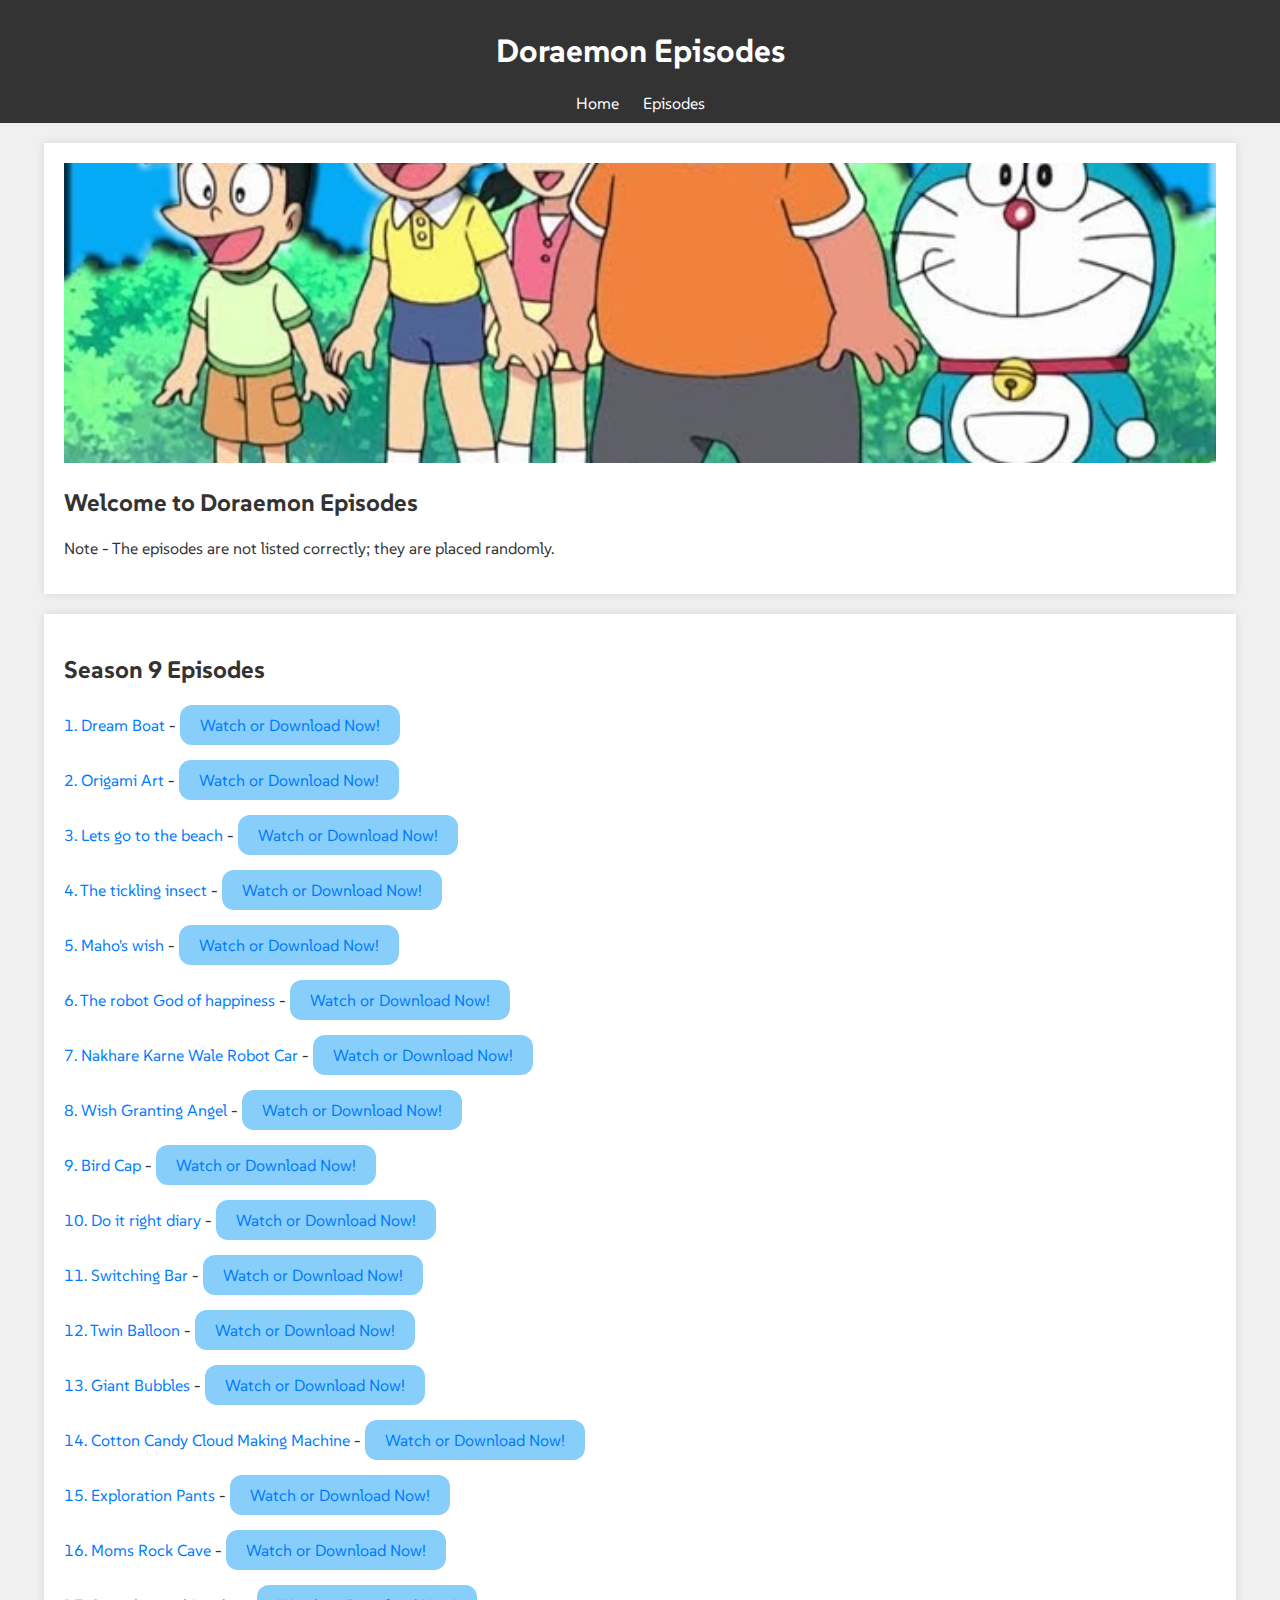
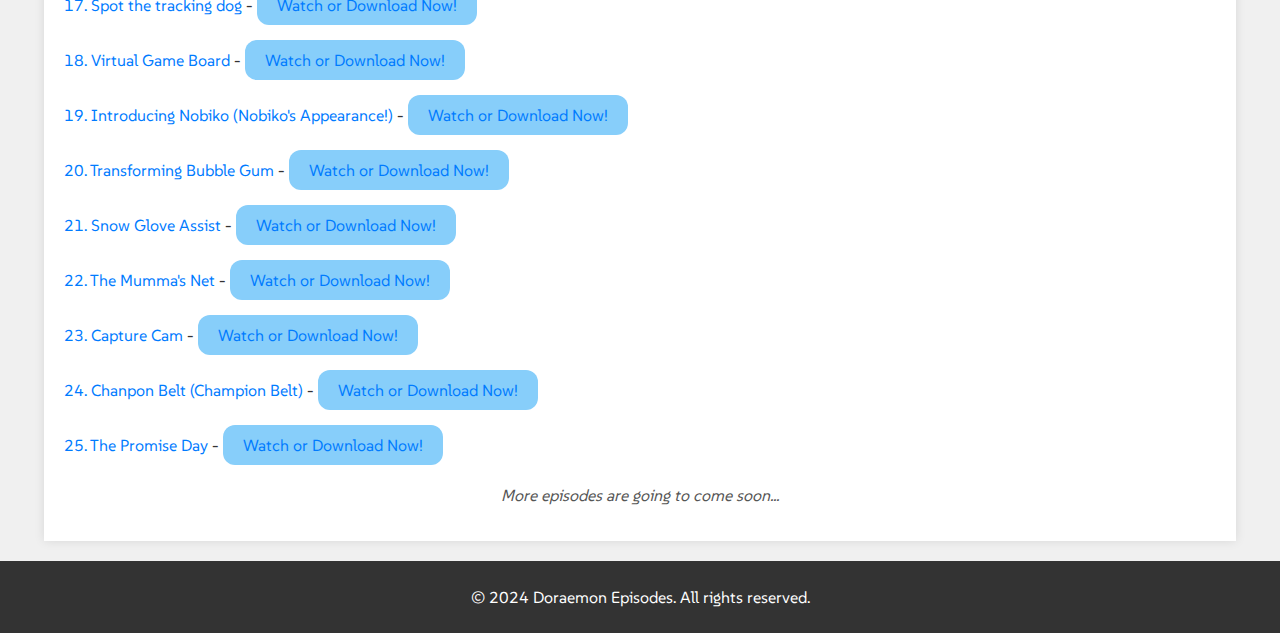
==== index.html @ dbcfb9ad "Initial commit" ====
<!DOCTYPE html>
<html lang="en">
<head>
    <meta charset="UTF-8">
    <meta name="viewport" content="width=device-width, initial-scale=1.0">
    <title>Doraemon Episodes</title>
    <link rel="stylesheet" href="style.css">
</head>
<body>
    <header>
        <h1>Doraemon Episodes</h1>
        <nav>
            <ul>
                <li><a href="#home">Home</a></li>
                <li><a href="#episodes">Episodes</a></li>
            </ul>
            <button class="menu-toggle">☰</button>
        </nav>
    </header>
    <main>
        <section id="home" class="container">
            <img src="images/thumbnail (1).jpg" alt="Doraemon Thumbnail" class="home-image">
            <h2>Welcome to Doraemon Episodes</h2>
            <p>Note - The episodes are not listed correctly; they are placed randomly.</p>
        </section>
        <section id="episodes" class="container">
            <h2>Season 9 Episodes</h2>
            <div class="episode-list">
                <div class="episode">
                    <a href="https://drive.google.com/file/d/1IIUu7cL6LIgoYoTotO_hrH977l4wAU7c/view?usp=drive_link" target="_blank">1. Dream Boat</a>
                    - <a href="https://drive.google.com/file/d/1IIUu7cL6LIgoYoTotO_hrH977l4wAU7c/view?usp=drive_link" class="button" target="_blank">Watch or Download Now!</a>
                </div>
                <div class="episode">
                    <a href="https://drive.google.com/file/d/117HVLn2iRrDyKFDz0uwrC2XS2VND5GlI/view?usp=drive_link" target="_blank">2. Origami Art</a>
                    - <a href="https://drive.google.com/file/d/117HVLn2iRrDyKFDz0uwrC2XS2VND5GlI/view?usp=drive_link" class="button" target="_blank">Watch or Download Now!</a>
                </div>
                <div class="episode">
                    <a href="https://drive.google.com/file/d/117HVLn2iRrDyKFDz0uwrC2XS2VND5GlI/view?usp=drive_link" target="_blank">3. Lets go to the beach</a>
                    - <a href="https://drive.google.com/file/d/117HVLn2iRrDyKFDz0uwrC2XS2VND5GlI/view?usp=drive_link" class="button" target="_blank">Watch or Download Now!</a>
                </div>
                <div class="episode">
                    <a href="https://drive.google.com/file/d/1cGPFhbUCq9kM_5iRf5_mVwlmzL9scsel/view?usp=drive_link" target="_blank">4. The tickling insect</a>
                    - <a href="https://drive.google.com/file/d/1cGPFhbUCq9kM_5iRf5_mVwlmzL9scsel/view?usp=drive_link" class="button" target="_blank">Watch or Download Now!</a>
                </div>
                <div class="episode">
                    <a href="https://drive.google.com/file/d/1MTCH9AE-957ftjmIrNHeFrhgBa7o64oX/view?usp=drive_linkz" target="_blank">5. Maho's wish</a>
                    - <a href="https://drive.google.com/file/d/1MTCH9AE-957ftjmIrNHeFrhgBa7o64oX/view?usp=drive_linkz" class="button" target="_blank">Watch or Download Now!</a>
                </div>
                <div class="episode">
                    <a href="https://drive.google.com/file/d/1jhi9n7bm7ZmVEaPhN4WELpcDGNawjoyR/view?usp=drive_link" target="_blank">6. The robot God of happiness</a>
                    - <a href="https://drive.google.com/file/d/1jhi9n7bm7ZmVEaPhN4WELpcDGNawjoyR/view?usp=drive_link" class="button" target="_blank">Watch or Download Now!</a>
                </div>
                <div class="episode">
                    <a href="https://drive.google.com/file/d/1kUGZ_IvIl15QNP3HISij8X_W1Yk6GoEM/view?usp=drive_link" target="_blank">7. Nakhare Karne Wale Robot Car</a>
                    - <a href="https://drive.google.com/file/d/1kUGZ_IvIl15QNP3HISij8X_W1Yk6GoEM/view?usp=drive_link" class="button" target="_blank">Watch or Download Now!</a>
                </div>
                <div class="episode">
                    <a href="https://drive.google.com/file/d/1rKdAzJo6DomPN5m-3bDiCcEiZ_PrwFXU/view?usp=drive_link" target="_blank">8. Wish Granting Angel</a>
                    - <a href="https://drive.google.com/file/d/1rKdAzJo6DomPN5m-3bDiCcEiZ_PrwFXU/view?usp=drive_link" class="button" target="_blank">Watch or Download Now!</a>
                </div>
                <div class="episode">
                    <a href="https://drive.google.com/file/d/1tBdKrrhwlqQBBZXQvqC6iPwbfC076S8r/view?usp=drive_link" target="_blank">9. Bird Cap</a>
                    - <a href="https://drive.google.com/file/d/1tBdKrrhwlqQBBZXQvqC6iPwbfC076S8r/view?usp=drive_link" class="button" target="_blank">Watch or Download Now!</a>
                </div>
                <div class="episode">
                    <a href="https://drive.google.com/file/d/1MZ4EOTfJ442Y5hBooPxReFV1zWGAqXPM/view?usp=drive_link" target="_blank">10. Do it right diary</a>
                    - <a href="https://drive.google.com/file/d/1MZ4EOTfJ442Y5hBooPxReFV1zWGAqXPM/view?usp=drive_link" class="button" target="_blank">Watch or Download Now!</a>
                </div>
                <div class="episode">
                    <a href="https://drive.google.com/file/d/14Wu2Y7vhbmzlu8Rut1M64bRQ9FJ_PEVp/view?usp=drive_link" target="_blank">11. Switching Bar</a>
                    - <a href="https://drive.google.com/file/d/14Wu2Y7vhbmzlu8Rut1M64bRQ9FJ_PEVp/view?usp=drive_link" class="button" target="_blank">Watch or Download Now!</a>
                </div>
                <div class="episode">
                    <a href="https://drive.google.com/file/d/1TrZyXGHcc6S7TBOg1SB9szHKcR4Jj2ji/view?usp=drive_link" target="_blank">12. Twin Balloon</a>
                    - <a href="https://drive.google.com/file/d/1TrZyXGHcc6S7TBOg1SB9szHKcR4Jj2ji/view?usp=drive_link" class="button" target="_blank">Watch or Download Now!</a>
                </div>
                <div class="episode">
                    <a href="https://drive.google.com/file/d/17ehUjmOBm7Gqf4YvnSzW68Q3jRqo9bUN/view?usp=drive_link" target="_blank">13. Giant Bubbles</a>
                    - <a href="https://drive.google.com/file/d/17ehUjmOBm7Gqf4YvnSzW68Q3jRqo9bUN/view?usp=drive_link" class="button" target="_blank">Watch or Download Now!</a>
                </div>
                <div class="episode">
                    <a href="https://drive.google.com/file/d/1fApk6UuTtABHELFZaFJHY-jG85dVCR72/view?usp=drive_link" target="_blank">14. Cotton Candy Cloud Making Machine</a>
                    - <a href="https://drive.google.com/file/d/1fApk6UuTtABHELFZaFJHY-jG85dVCR72/view?usp=drive_link" class="button" target="_blank">Watch or Download Now!</a>
                </div>
                <div class="episode">
                    <a href="https://drive.google.com/file/d/1UqK-tvljgaEiI9Pkmpmd232kdeUiGHb1/view?usp=drive_link" target="_blank">15. Exploration Pants</a>
                    - <a href="https://drive.google.com/file/d/1UqK-tvljgaEiI9Pkmpmd232kdeUiGHb1/view?usp=drive_link" class="button" target="_blank">Watch or Download Now!</a>
                </div>
                <div class="episode">
                    <a href="https://drive.google.com/file/d/1TgmRh4yBgx_bu4x17XRv3EY70Xm8UV9h/view?usp=drive_link" target="_blank">16. Moms Rock Cave</a>
                    - <a href="https://drive.google.com/file/d/1TgmRh4yBgx_bu4x17XRv3EY70Xm8UV9h/view?usp=drive_link" class="button" target="_blank">Watch or Download Now!</a>
                </div>
                <div class="episode">
                    <a href="https://drive.google.com/file/d/18122DknKgHGXEAOyVvos2a4xCD7nx1jS/view?usp=drive_link" target="_blank">17. Spot the tracking dog</a>
                    - <a href="https://drive.google.com/file/d/18122DknKgHGXEAOyVvos2a4xCD7nx1jS/view?usp=drive_link" class="button" target="_blank">Watch or Download Now!</a>
                </div>
                <div class="episode">
                    <a href="https://drive.google.com/file/d/1cmnlF7fXpNyw3uQcKNGxKnYaApYmPgXd/view?usp=drive_link" target="_blank">18. Virtual Game Board</a>
                    - <a href="https://drive.google.com/file/d/1cmnlF7fXpNyw3uQcKNGxKnYaApYmPgXd/view?usp=drive_link" class="button" target="_blank">Watch or Download Now!</a>
                </div>
                <div class="episode">
                    <a href="https://drive.google.com/file/d/1py1YqZQynWg7drsuLtVrPjC_4mDPE8tF/view?usp=drive_link" target="_blank">19. Introducing Nobiko (Nobiko's Appearance!)</a>
                    - <a href="https://drive.google.com/file/d/1py1YqZQynWg7drsuLtVrPjC_4mDPE8tF/view?usp=drive_link" class="button" target="_blank">Watch or Download Now!</a>
                </div>
                <div class="episode">
                    <a href="https://drive.google.com/file/d/1kawixKcyqHpYIfy5fyY9szUd52_u6067/view?usp=drive_link" target="_blank">20. Transforming Bubble Gum</a>
                    - <a href="https://drive.google.com/file/d/1kawixKcyqHpYIfy5fyY9szUd52_u6067/view?usp=drive_link" class="button" target="_blank">Watch or Download Now!</a>
                </div>
                <div class="episode">
                    <a href="https://drive.google.com/file/d/1uI-RjJVYAP4bFNRWooJV0yM7TTN-PFKE/view?usp=drive_link" target="_blank">21. Snow Glove Assist</a>
                    - <a href="https://drive.google.com/file/d/1uI-RjJVYAP4bFNRWooJV0yM7TTN-PFKE/view?usp=drive_link" class="button" target="_blank">Watch or Download Now!</a>
                </div>
                <div class="episode">
                    <a href="https://drive.google.com/file/d/1JDxN8w2RQO0rHdUH0_GrVfleswA9BT3z/view?usp=drive_link" target="_blank">22. The Mumma's Net</a>
                    - <a href="https://drive.google.com/file/d/1JDxN8w2RQO0rHdUH0_GrVfleswA9BT3z/view?usp=drive_link" class="button" target="_blank">Watch or Download Now!</a>
                </div>
                <div class="episode">
                    <a href="https://drive.google.com/file/d/1ERH4jKHLLEtM_uvW15vlXyIiHClMyVX9/view?usp=drive_link" target="_blank">23. Capture Cam</a>
                    - <a href="https://drive.google.com/file/d/1ERH4jKHLLEtM_uvW15vlXyIiHClMyVX9/view?usp=drive_link" class="button" target="_blank">Watch or Download Now!</a>
                </div>
                <div class="episode">
                    <a href="https://drive.google.com/file/d/1FQ6TSH9m2YbNWBcEcz_0U99MmqVSWbcp/view?usp=drive_link" target="_blank">24. Chanpon Belt (Champion Belt)</a>
                    - <a href="https://drive.google.com/file/d/1FQ6TSH9m2YbNWBcEcz_0U99MmqVSWbcp/view?usp=drive_link" class="button" target="_blank">Watch or Download Now!</a>
                </div>
                <div class="episode">
                    <a href="https://drive.google.com/file/d/1q3VvEM2Zaw5ADnv7hFEZCGZVAoY2NjsK/view?usp=drive_link" target="_blank">25. The Promise Day</a>
                    - <a href="https://drive.google.com/file/d/1q3VvEM2Zaw5ADnv7hFEZCGZVAoY2NjsK/view?usp=drive_link" class="button" target="_blank">Watch or Download Now!</a>
                </div>
            </div>
            <p class="note">More episodes are going to come soon...</p>
        </section>
    </main>
    <footer>
        <p>&copy; 2024 Doraemon Episodes. All rights reserved.</p>
    </footer>
</body>
</html>
---- style.css ----
@font-face {
    font-family: 'SUSEVariableFont';
    src: url('fonts/SUSE-VariableFont_wght.ttf') format('truetype');
}

body {
    font-family: 'SUSEVariableFont', sans-serif;
    background-color: #f0f0f0;
    color: #333;
    margin: 0;
    padding: 0;
}

header {
    background-color: #333;
    color: white;
    padding: 10px 0;
    text-align: center;
}

nav ul {
    list-style: none;
    padding: 0;
    margin: 0;
}

nav ul li {
    display: inline;
    margin: 0 10px;
}

nav ul li a {
    color: white;
    text-decoration: none;
}

.menu-toggle {
    display: none;
    font-size: 24px;
    background: none;
    border: none;
    color: white;
    cursor: pointer;
}

.container {
    width: 90%;
    max-width: 1200px;
    margin: 20px auto;
    padding: 20px;
    background-color: white;
    box-shadow: 0 0 10px rgba(0, 0, 0, 0.1);
}

.home-image {
    width: 100%;
    height: auto;
    max-height: 300px;
    object-fit: cover;
}

.episode-list {
    margin: 20px 0;
}

.episode {
    margin-bottom: 15px;
}

.episode a {
    color: #007bff;
    text-decoration: none;
}

.episode a:hover {
    text-decoration: underline;
}

.button {
    font-family: 'SUSEVariableFont', sans-serif;
    background-color: #87CEFA; /* Light Blue */
    color: white;
    border: none;
    border-radius: 12px; /* Rounded corners */
    padding: 10px 20px;
    text-decoration: none;
    display: inline-block;
    transition: background-color 0.3s ease;
    text-align: center;
}

.button:hover {
    background-color: #00BFFF; /* Deep Sky Blue */
}

.note {
    font-style: italic;
    color: #555;
    text-align: center;
    margin-top: 20px;
}

footer {
    text-align: center;
    padding: 10px 0;
    background-color: #333;
    color: white;
}

@media (max-width: 768px) {
    .episode {
        flex: 1 1 calc(50% - 20px);
    }
}

@media (max-width: 480px) {
    .menu-toggle {
        display: block;
    }

    nav ul {
        display: none;
        text-align: center;
        margin: 0;
        padding: 0;
    }

    nav ul.show {
        display: block;
    }

    nav ul li {
        display: block;
        margin: 10px 0;
    }
}
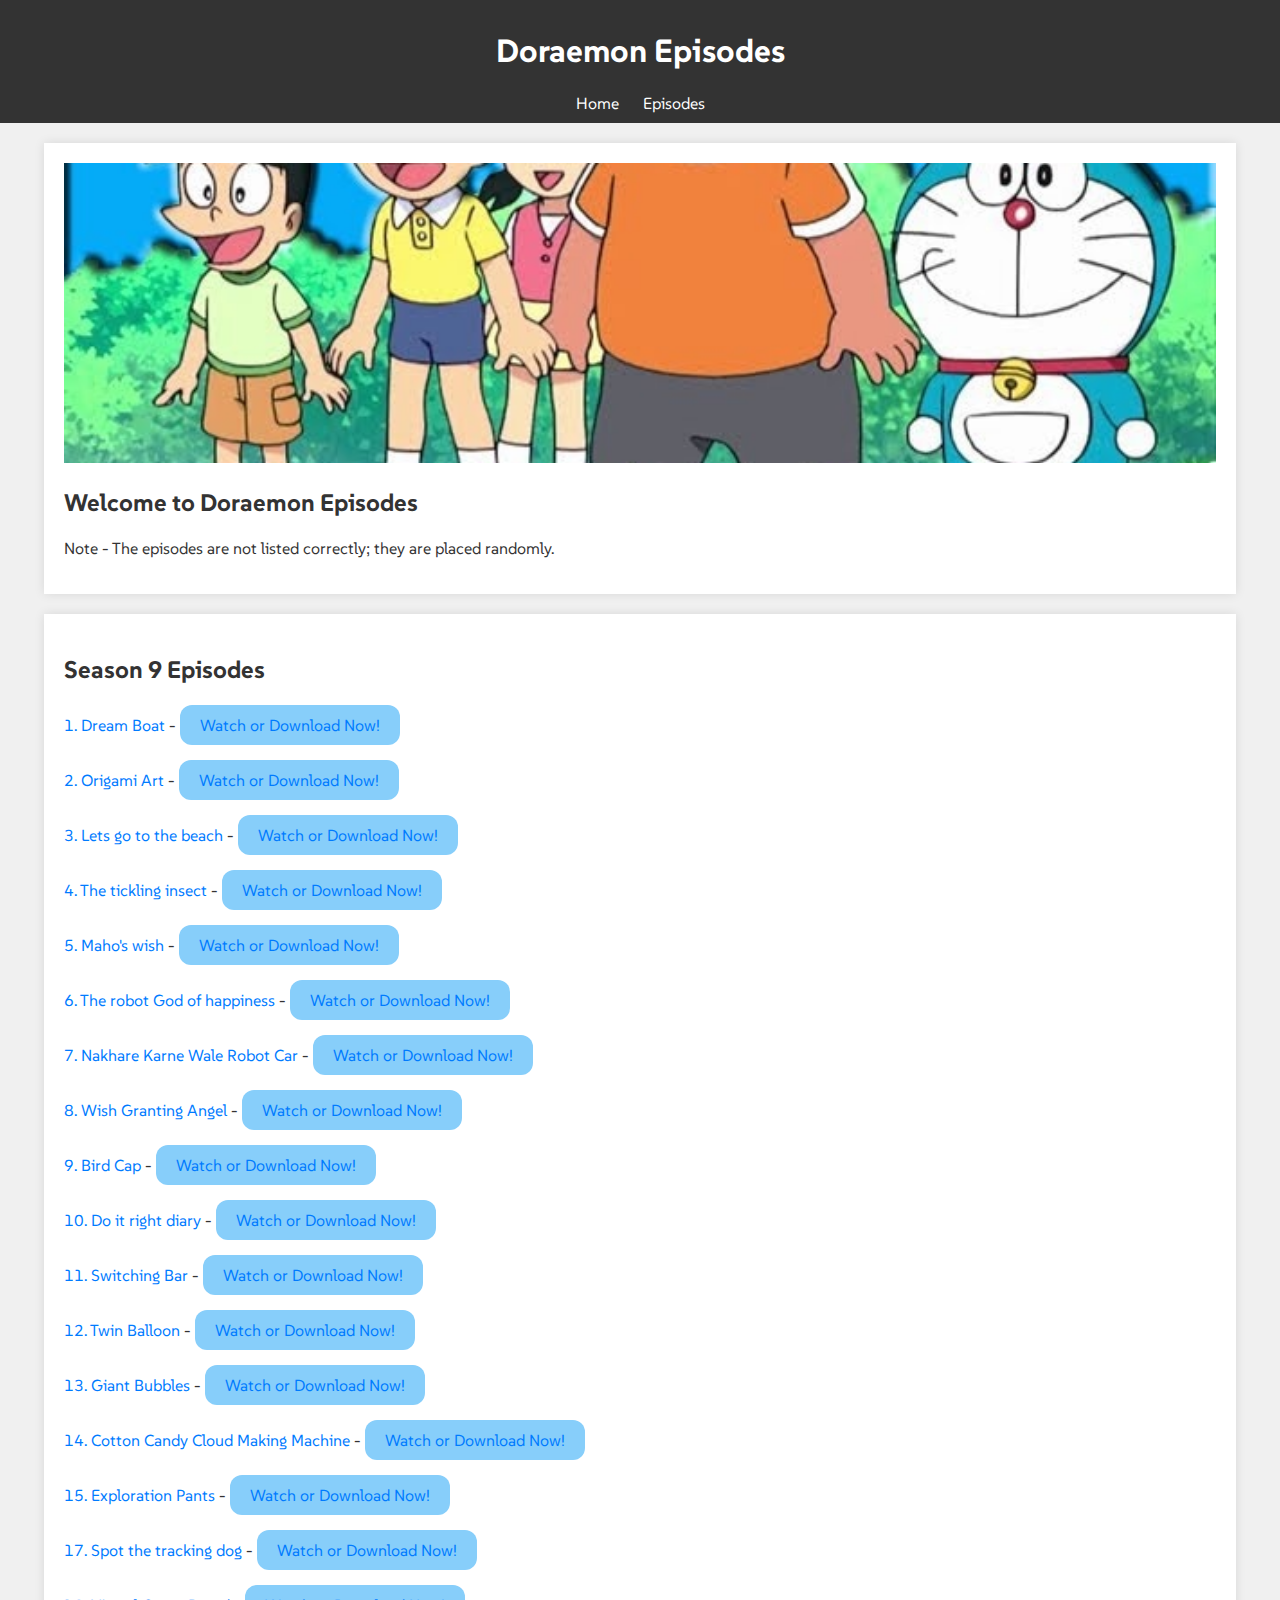
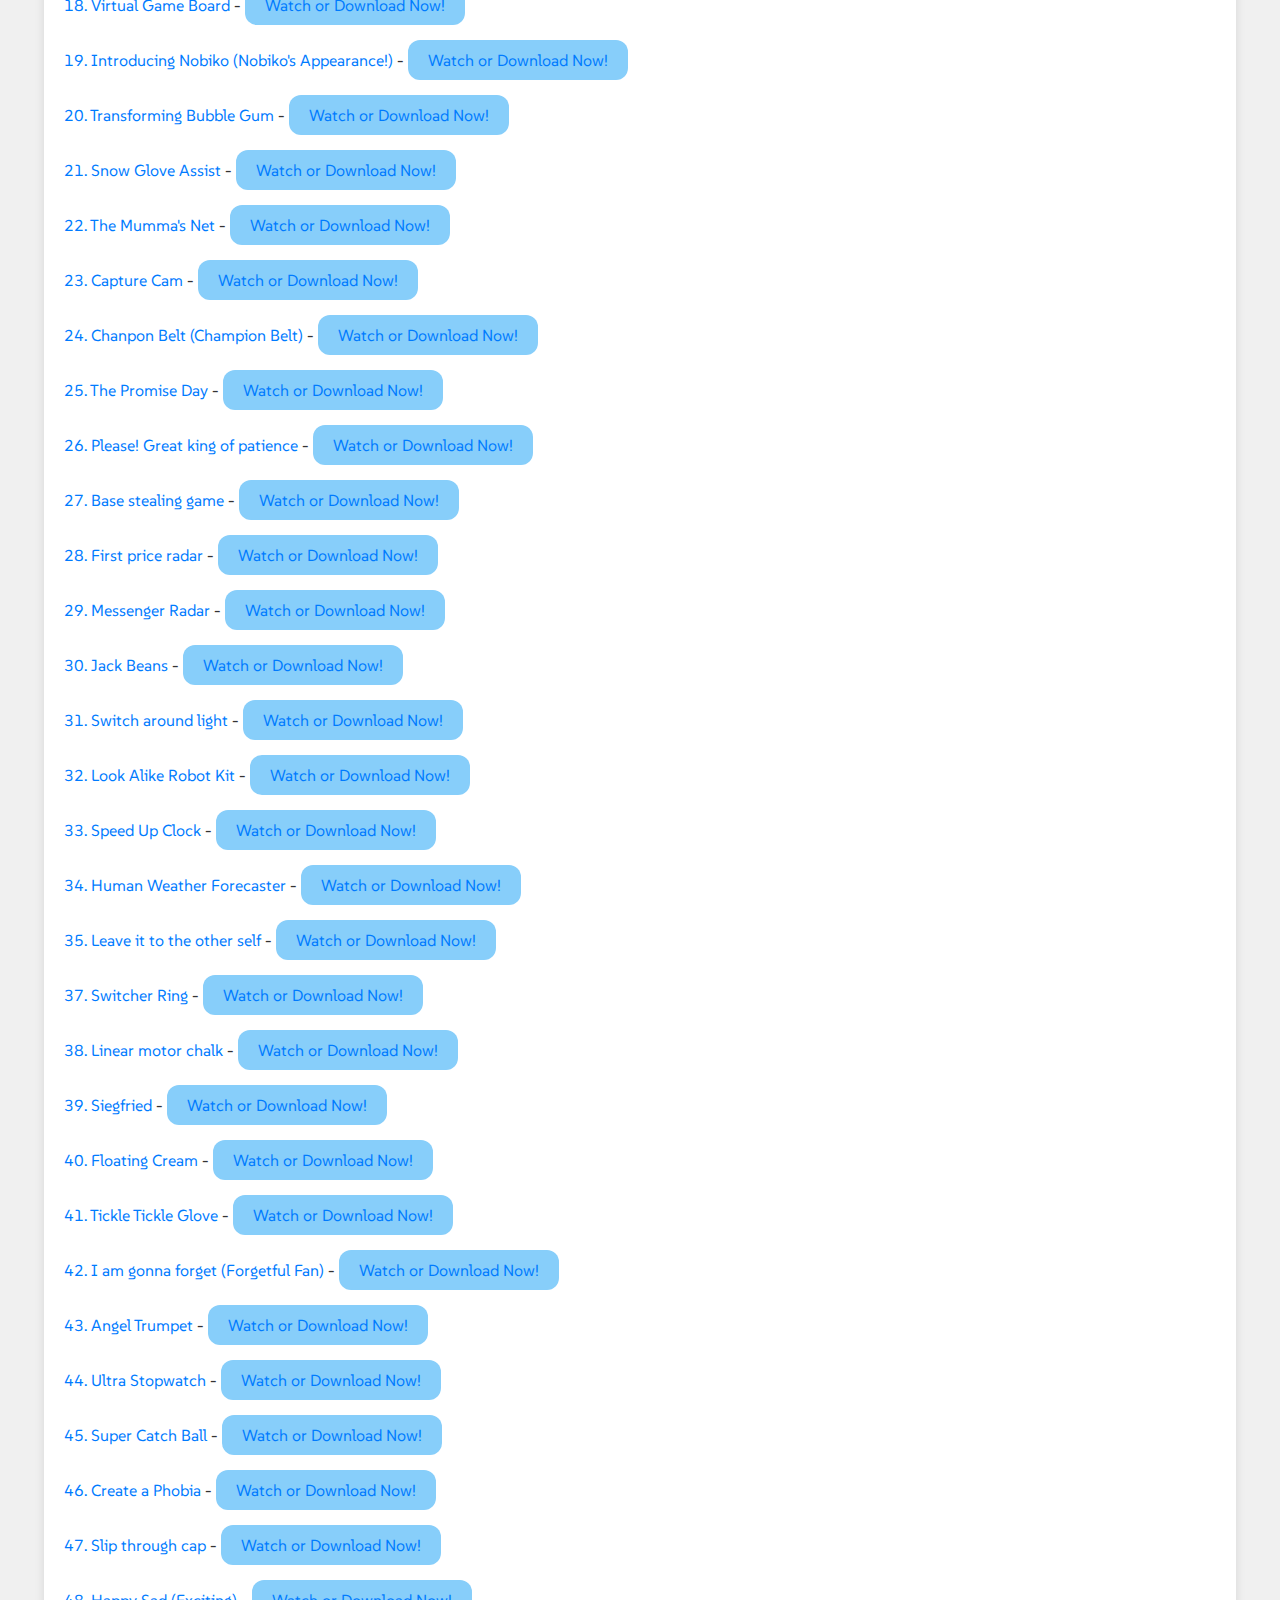
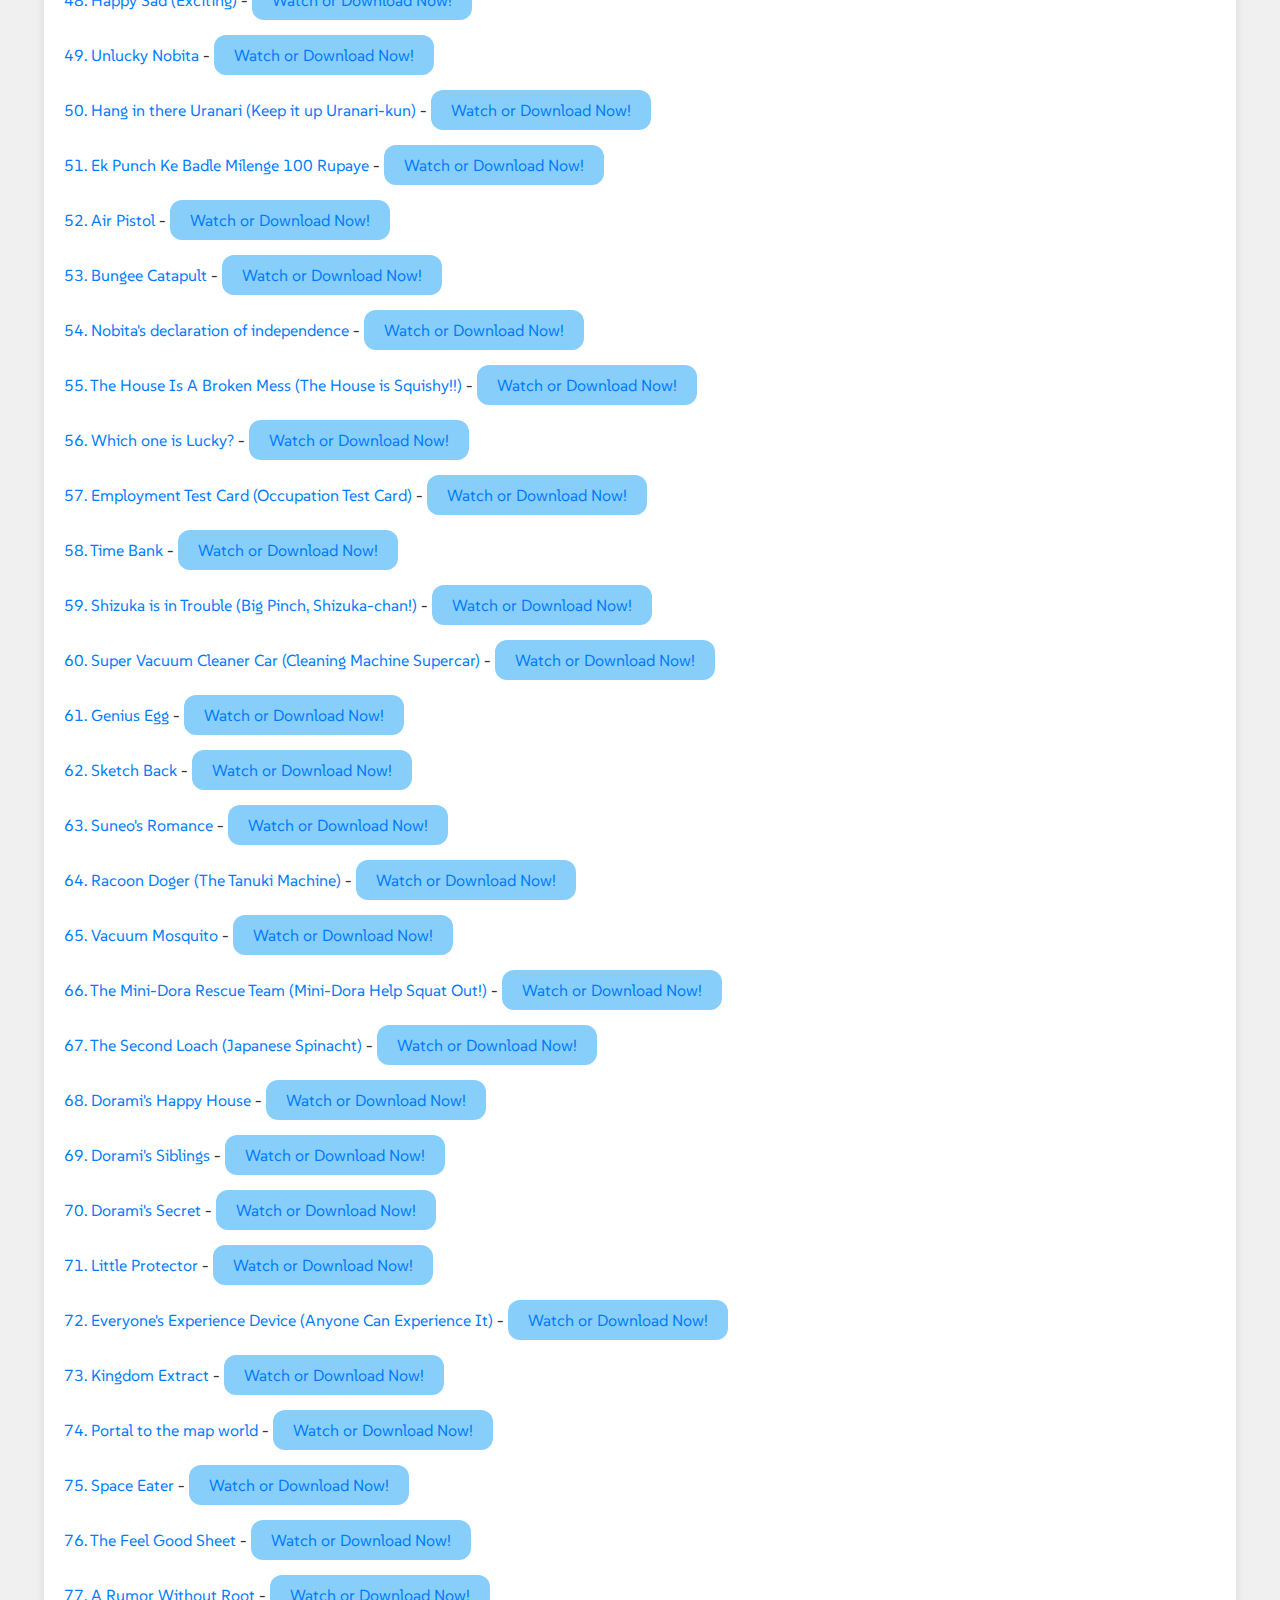
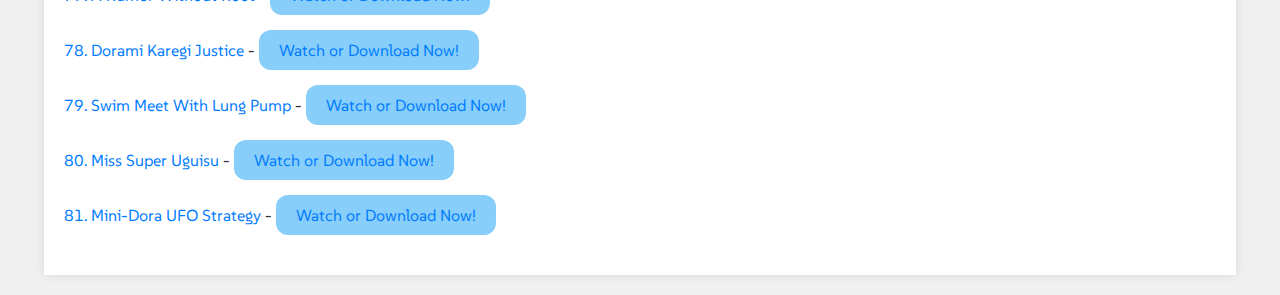
==== commit e4ff5880: "Added eps.txt" ====
--- a/index.html
+++ b/index.html
@@ -5,6 +5,38 @@
     <meta name="viewport" content="width=device-width, initial-scale=1.0">
     <title>Doraemon Episodes</title>
     <link rel="stylesheet" href="style.css">
+    <script>
+        async function loadEpisodes() {
+            try {
+                const response = await fetch('eps.txt');
+                const text = await response.text();
+                const episodes = text.split('\n').filter(line => line.trim() !== '');
+
+                const episodeList = document.querySelector('.episode-list');
+                episodes.forEach((episode, index) => {
+                    const episodeParts = episode.split('|');
+                    if (episodeParts.length === 2) {
+                        const episodeNumber = index + 1;
+                        const episodeTitle = episodeParts[0].trim();
+                        const episodeLink = episodeParts[1].trim();
+
+                        const episodeDiv = document.createElement('div');
+                        episodeDiv.classList.add('episode');
+
+                        episodeDiv.innerHTML = `
+                            <a href="${episodeLink}" target="_blank">${episodeNumber}. ${episodeTitle}</a>
+                            - <a href="${episodeLink}" class="button" target="_blank">Watch or Download Now!</a>
+                        `;
+                        episodeList.appendChild(episodeDiv);
+                    }
+                });
+            } catch (error) {
+                console.error('Failed to load episodes:', error);
+            }
+        }
+
+        document.addEventListener('DOMContentLoaded', loadEpisodes);
+    </script>
 </head>
 <body>
     <header>
@@ -25,114 +57,8 @@
         </section>
         <section id="episodes" class="container">
             <h2>Season 9 Episodes</h2>
-            <div class="episode-list">
-                <div class="episode">
-                    <a href="https://drive.google.com/file/d/1IIUu7cL6LIgoYoTotO_hrH977l4wAU7c/view?usp=drive_link" target="_blank">1. Dream Boat</a>
-                    - <a href="https://drive.google.com/file/d/1IIUu7cL6LIgoYoTotO_hrH977l4wAU7c/view?usp=drive_link" class="button" target="_blank">Watch or Download Now!</a>
-                </div>
-                <div class="episode">
-                    <a href="https://drive.google.com/file/d/117HVLn2iRrDyKFDz0uwrC2XS2VND5GlI/view?usp=drive_link" target="_blank">2. Origami Art</a>
-                    - <a href="https://drive.google.com/file/d/117HVLn2iRrDyKFDz0uwrC2XS2VND5GlI/view?usp=drive_link" class="button" target="_blank">Watch or Download Now!</a>
-                </div>
-                <div class="episode">
-                    <a href="https://drive.google.com/file/d/117HVLn2iRrDyKFDz0uwrC2XS2VND5GlI/view?usp=drive_link" target="_blank">3. Lets go to the beach</a>
-                    - <a href="https://drive.google.com/file/d/117HVLn2iRrDyKFDz0uwrC2XS2VND5GlI/view?usp=drive_link" class="button" target="_blank">Watch or Download Now!</a>
-                </div>
-                <div class="episode">
-                    <a href="https://drive.google.com/file/d/1cGPFhbUCq9kM_5iRf5_mVwlmzL9scsel/view?usp=drive_link" target="_blank">4. The tickling insect</a>
-                    - <a href="https://drive.google.com/file/d/1cGPFhbUCq9kM_5iRf5_mVwlmzL9scsel/view?usp=drive_link" class="button" target="_blank">Watch or Download Now!</a>
-                </div>
-                <div class="episode">
-                    <a href="https://drive.google.com/file/d/1MTCH9AE-957ftjmIrNHeFrhgBa7o64oX/view?usp=drive_linkz" target="_blank">5. Maho's wish</a>
-                    - <a href="https://drive.google.com/file/d/1MTCH9AE-957ftjmIrNHeFrhgBa7o64oX/view?usp=drive_linkz" class="button" target="_blank">Watch or Download Now!</a>
-                </div>
-                <div class="episode">
-                    <a href="https://drive.google.com/file/d/1jhi9n7bm7ZmVEaPhN4WELpcDGNawjoyR/view?usp=drive_link" target="_blank">6. The robot God of happiness</a>
-                    - <a href="https://drive.google.com/file/d/1jhi9n7bm7ZmVEaPhN4WELpcDGNawjoyR/view?usp=drive_link" class="button" target="_blank">Watch or Download Now!</a>
-                </div>
-                <div class="episode">
-                    <a href="https://drive.google.com/file/d/1kUGZ_IvIl15QNP3HISij8X_W1Yk6GoEM/view?usp=drive_link" target="_blank">7. Nakhare Karne Wale Robot Car</a>
-                    - <a href="https://drive.google.com/file/d/1kUGZ_IvIl15QNP3HISij8X_W1Yk6GoEM/view?usp=drive_link" class="button" target="_blank">Watch or Download Now!</a>
-                </div>
-                <div class="episode">
-                    <a href="https://drive.google.com/file/d/1rKdAzJo6DomPN5m-3bDiCcEiZ_PrwFXU/view?usp=drive_link" target="_blank">8. Wish Granting Angel</a>
-                    - <a href="https://drive.google.com/file/d/1rKdAzJo6DomPN5m-3bDiCcEiZ_PrwFXU/view?usp=drive_link" class="button" target="_blank">Watch or Download Now!</a>
-                </div>
-                <div class="episode">
-                    <a href="https://drive.google.com/file/d/1tBdKrrhwlqQBBZXQvqC6iPwbfC076S8r/view?usp=drive_link" target="_blank">9. Bird Cap</a>
-                    - <a href="https://drive.google.com/file/d/1tBdKrrhwlqQBBZXQvqC6iPwbfC076S8r/view?usp=drive_link" class="button" target="_blank">Watch or Download Now!</a>
-                </div>
-                <div class="episode">
-                    <a href="https://drive.google.com/file/d/1MZ4EOTfJ442Y5hBooPxReFV1zWGAqXPM/view?usp=drive_link" target="_blank">10. Do it right diary</a>
-                    - <a href="https://drive.google.com/file/d/1MZ4EOTfJ442Y5hBooPxReFV1zWGAqXPM/view?usp=drive_link" class="button" target="_blank">Watch or Download Now!</a>
-                </div>
-                <div class="episode">
-                    <a href="https://drive.google.com/file/d/14Wu2Y7vhbmzlu8Rut1M64bRQ9FJ_PEVp/view?usp=drive_link" target="_blank">11. Switching Bar</a>
-                    - <a href="https://drive.google.com/file/d/14Wu2Y7vhbmzlu8Rut1M64bRQ9FJ_PEVp/view?usp=drive_link" class="button" target="_blank">Watch or Download Now!</a>
-                </div>
-                <div class="episode">
-                    <a href="https://drive.google.com/file/d/1TrZyXGHcc6S7TBOg1SB9szHKcR4Jj2ji/view?usp=drive_link" target="_blank">12. Twin Balloon</a>
-                    - <a href="https://drive.google.com/file/d/1TrZyXGHcc6S7TBOg1SB9szHKcR4Jj2ji/view?usp=drive_link" class="button" target="_blank">Watch or Download Now!</a>
-                </div>
-                <div class="episode">
-                    <a href="https://drive.google.com/file/d/17ehUjmOBm7Gqf4YvnSzW68Q3jRqo9bUN/view?usp=drive_link" target="_blank">13. Giant Bubbles</a>
-                    - <a href="https://drive.google.com/file/d/17ehUjmOBm7Gqf4YvnSzW68Q3jRqo9bUN/view?usp=drive_link" class="button" target="_blank">Watch or Download Now!</a>
-                </div>
-                <div class="episode">
-                    <a href="https://drive.google.com/file/d/1fApk6UuTtABHELFZaFJHY-jG85dVCR72/view?usp=drive_link" target="_blank">14. Cotton Candy Cloud Making Machine</a>
-                    - <a href="https://drive.google.com/file/d/1fApk6UuTtABHELFZaFJHY-jG85dVCR72/view?usp=drive_link" class="button" target="_blank">Watch or Download Now!</a>
-                </div>
-                <div class="episode">
-                    <a href="https://drive.google.com/file/d/1UqK-tvljgaEiI9Pkmpmd232kdeUiGHb1/view?usp=drive_link" target="_blank">15. Exploration Pants</a>
-                    - <a href="https://drive.google.com/file/d/1UqK-tvljgaEiI9Pkmpmd232kdeUiGHb1/view?usp=drive_link" class="button" target="_blank">Watch or Download Now!</a>
-                </div>
-                <div class="episode">
-                    <a href="https://drive.google.com/file/d/1TgmRh4yBgx_bu4x17XRv3EY70Xm8UV9h/view?usp=drive_link" target="_blank">16. Moms Rock Cave</a>
-                    - <a href="https://drive.google.com/file/d/1TgmRh4yBgx_bu4x17XRv3EY70Xm8UV9h/view?usp=drive_link" class="button" target="_blank">Watch or Download Now!</a>
-                </div>
-                <div class="episode">
-                    <a href="https://drive.google.com/file/d/18122DknKgHGXEAOyVvos2a4xCD7nx1jS/view?usp=drive_link" target="_blank">17. Spot the tracking dog</a>
-                    - <a href="https://drive.google.com/file/d/18122DknKgHGXEAOyVvos2a4xCD7nx1jS/view?usp=drive_link" class="button" target="_blank">Watch or Download Now!</a>
-                </div>
-                <div class="episode">
-                    <a href="https://drive.google.com/file/d/1cmnlF7fXpNyw3uQcKNGxKnYaApYmPgXd/view?usp=drive_link" target="_blank">18. Virtual Game Board</a>
-                    - <a href="https://drive.google.com/file/d/1cmnlF7fXpNyw3uQcKNGxKnYaApYmPgXd/view?usp=drive_link" class="button" target="_blank">Watch or Download Now!</a>
-                </div>
-                <div class="episode">
-                    <a href="https://drive.google.com/file/d/1py1YqZQynWg7drsuLtVrPjC_4mDPE8tF/view?usp=drive_link" target="_blank">19. Introducing Nobiko (Nobiko's Appearance!)</a>
-                    - <a href="https://drive.google.com/file/d/1py1YqZQynWg7drsuLtVrPjC_4mDPE8tF/view?usp=drive_link" class="button" target="_blank">Watch or Download Now!</a>
-                </div>
-                <div class="episode">
-                    <a href="https://drive.google.com/file/d/1kawixKcyqHpYIfy5fyY9szUd52_u6067/view?usp=drive_link" target="_blank">20. Transforming Bubble Gum</a>
-                    - <a href="https://drive.google.com/file/d/1kawixKcyqHpYIfy5fyY9szUd52_u6067/view?usp=drive_link" class="button" target="_blank">Watch or Download Now!</a>
-                </div>
-                <div class="episode">
-                    <a href="https://drive.google.com/file/d/1uI-RjJVYAP4bFNRWooJV0yM7TTN-PFKE/view?usp=drive_link" target="_blank">21. Snow Glove Assist</a>
-                    - <a href="https://drive.google.com/file/d/1uI-RjJVYAP4bFNRWooJV0yM7TTN-PFKE/view?usp=drive_link" class="button" target="_blank">Watch or Download Now!</a>
-                </div>
-                <div class="episode">
-                    <a href="https://drive.google.com/file/d/1JDxN8w2RQO0rHdUH0_GrVfleswA9BT3z/view?usp=drive_link" target="_blank">22. The Mumma's Net</a>
-                    - <a href="https://drive.google.com/file/d/1JDxN8w2RQO0rHdUH0_GrVfleswA9BT3z/view?usp=drive_link" class="button" target="_blank">Watch or Download Now!</a>
-                </div>
-                <div class="episode">
-                    <a href="https://drive.google.com/file/d/1ERH4jKHLLEtM_uvW15vlXyIiHClMyVX9/view?usp=drive_link" target="_blank">23. Capture Cam</a>
-                    - <a href="https://drive.google.com/file/d/1ERH4jKHLLEtM_uvW15vlXyIiHClMyVX9/view?usp=drive_link" class="button" target="_blank">Watch or Download Now!</a>
-                </div>
-                <div class="episode">
-                    <a href="https://drive.google.com/file/d/1FQ6TSH9m2YbNWBcEcz_0U99MmqVSWbcp/view?usp=drive_link" target="_blank">24. Chanpon Belt (Champion Belt)</a>
-                    - <a href="https://drive.google.com/file/d/1FQ6TSH9m2YbNWBcEcz_0U99MmqVSWbcp/view?usp=drive_link" class="button" target="_blank">Watch or Download Now!</a>
-                </div>
-                <div class="episode">
-                    <a href="https://drive.google.com/file/d/1q3VvEM2Zaw5ADnv7hFEZCGZVAoY2NjsK/view?usp=drive_link" target="_blank">25. The Promise Day</a>
-                    - <a href="https://drive.google.com/file/d/1q3VvEM2Zaw5ADnv7hFEZCGZVAoY2NjsK/view?usp=drive_link" class="button" target="_blank">Watch or Download Now!</a>
-                </div>
-            </div>
-            <p class="note">More episodes are going to come soon...</p>
+            <div class="episode-list"></div>
         </section>
     </main>
-    <footer>
-        <p>&copy; 2024 Doraemon Episodes. All rights reserved.</p>
-    </footer>
 </body>
 </html>
-  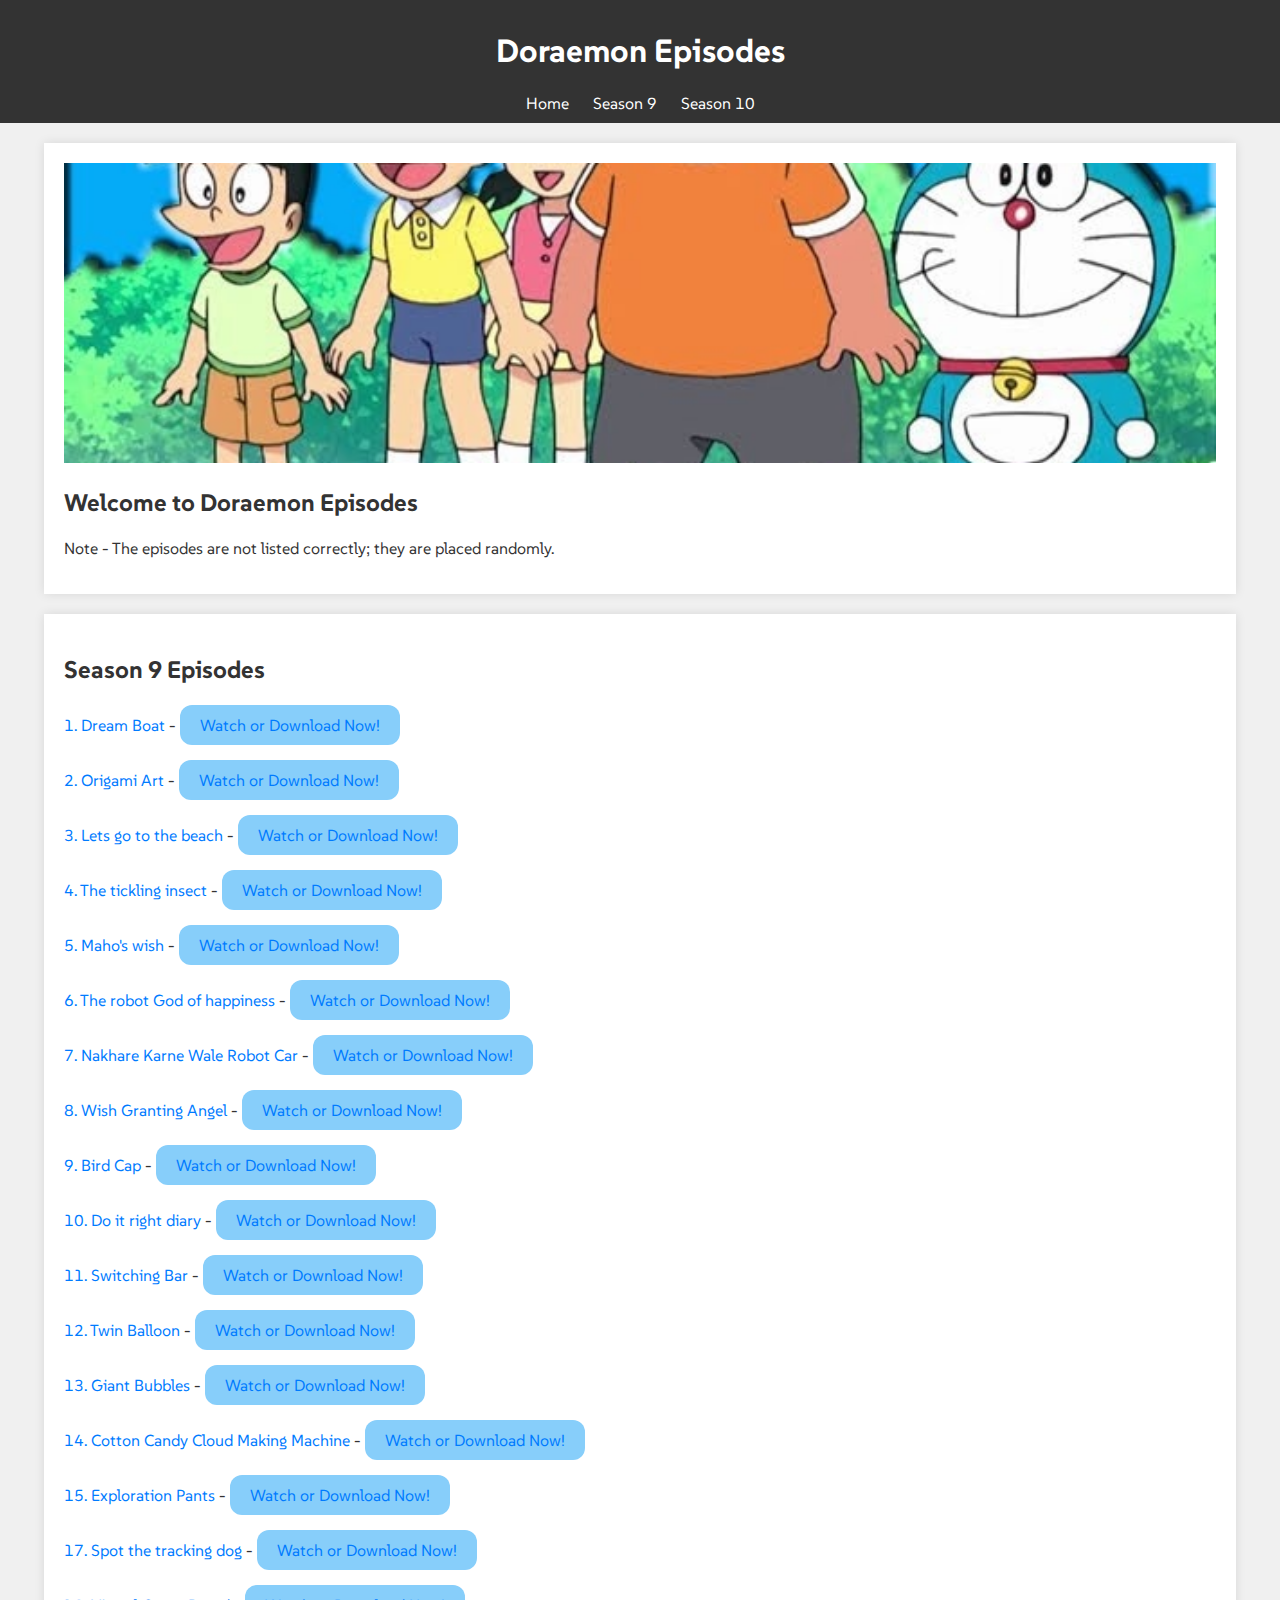
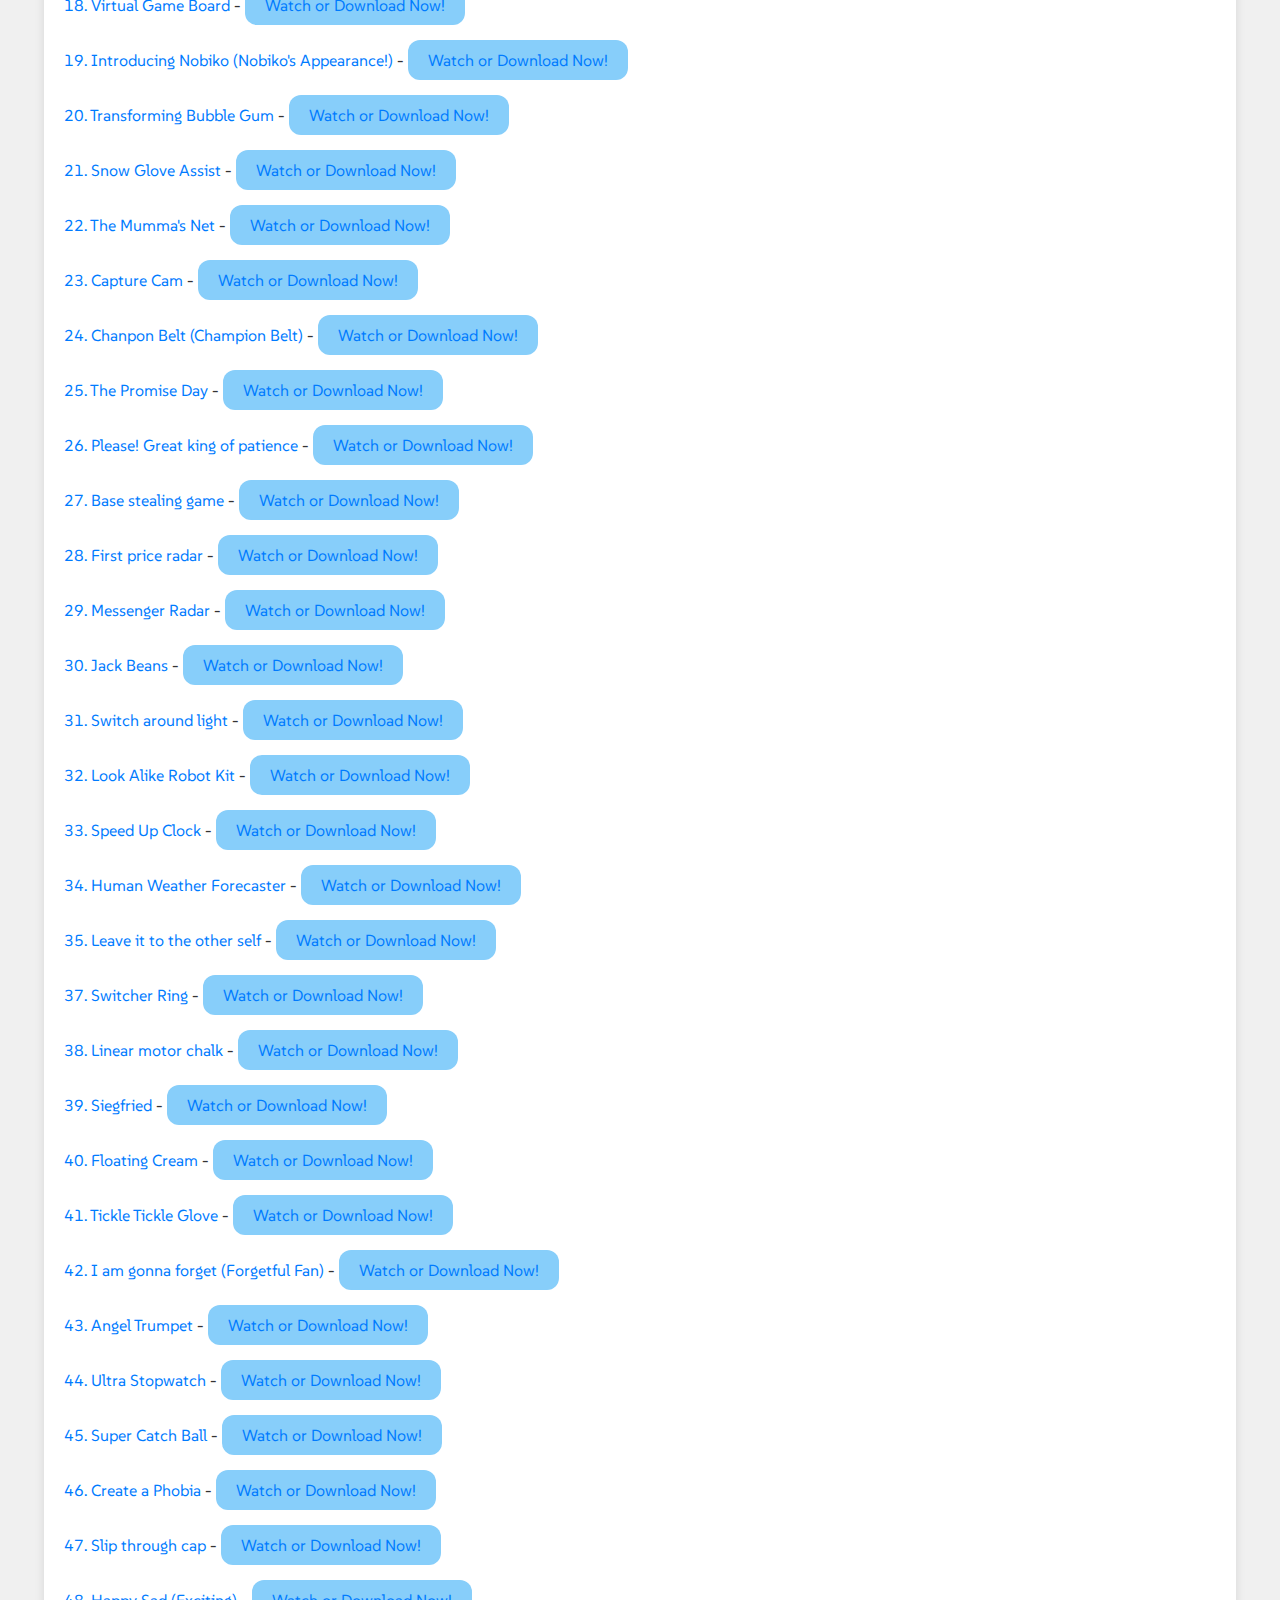
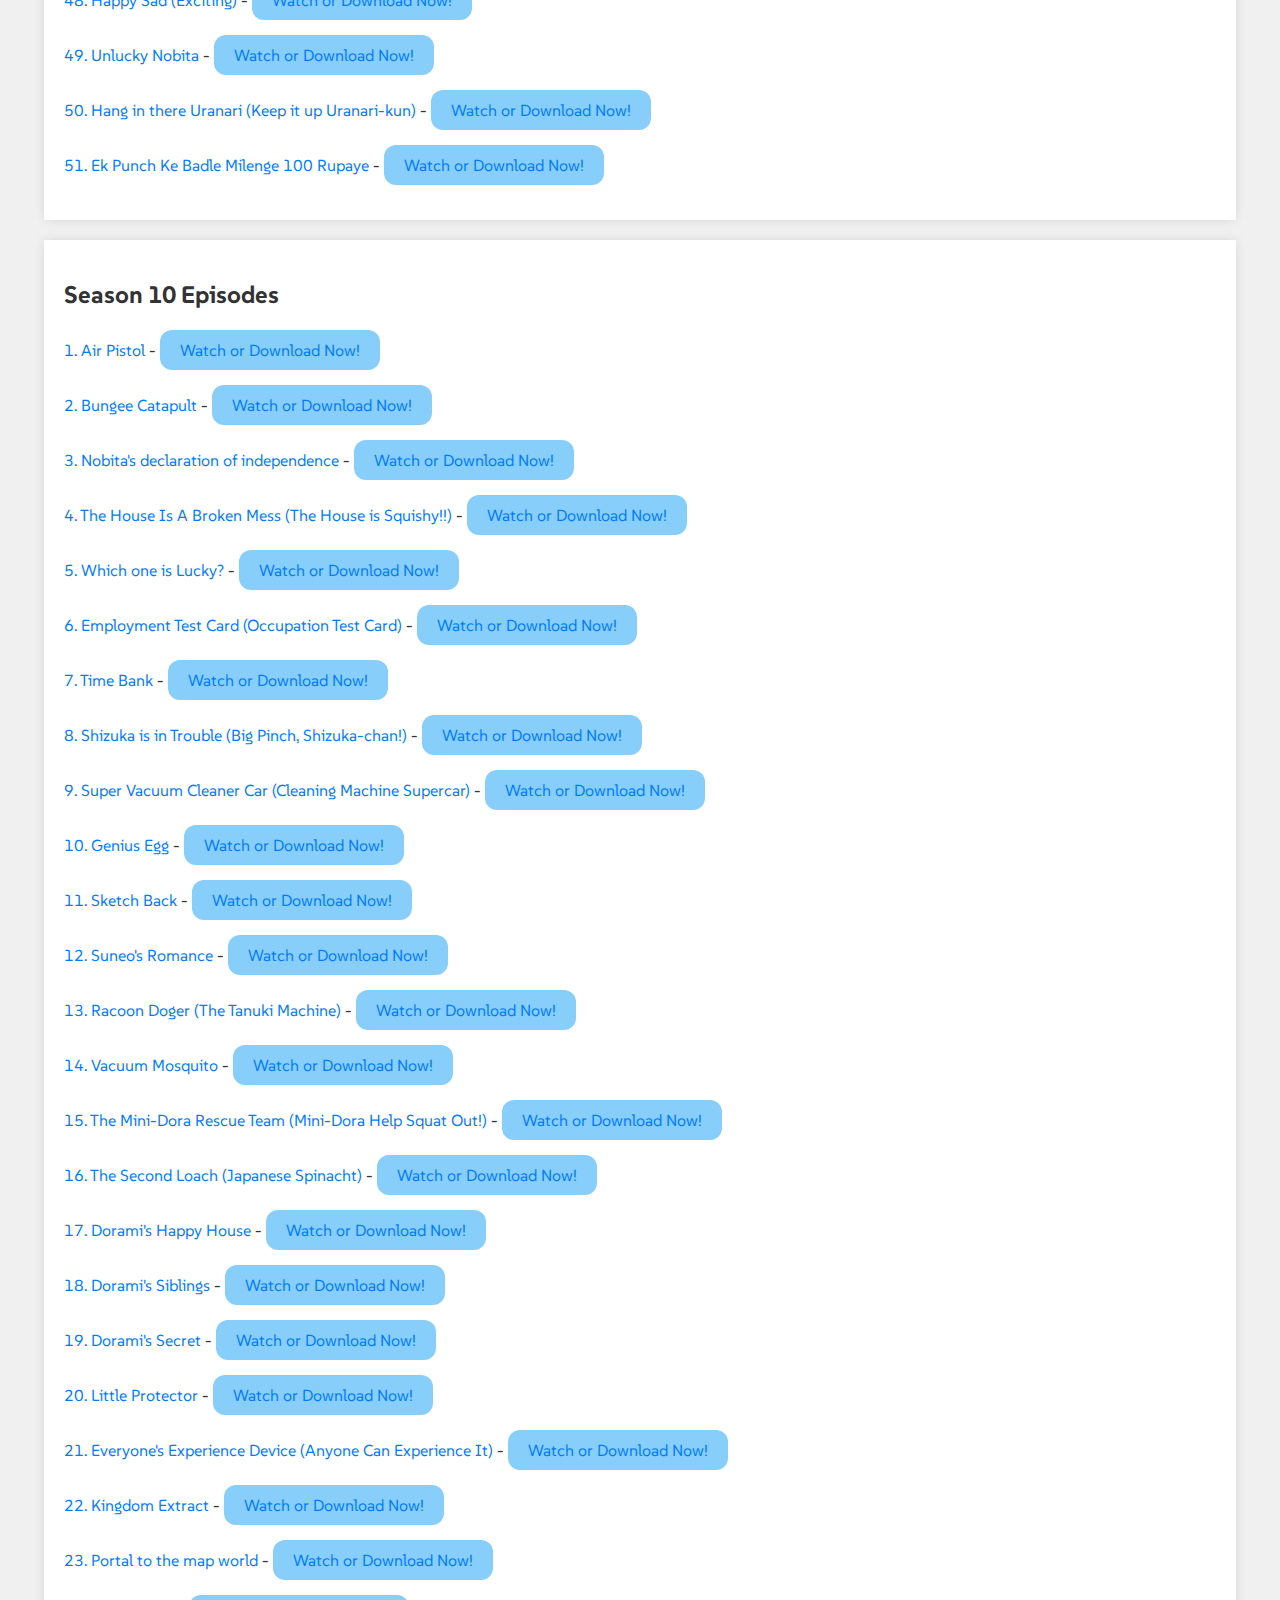
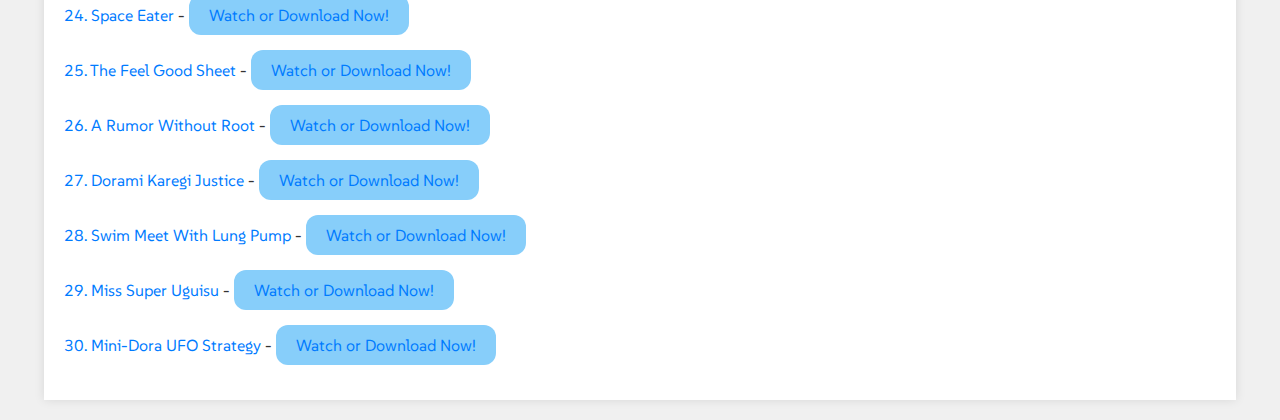
==== commit 82c6c70e: "Added season 10" ====
--- a/index.html
+++ b/index.html
@@ -6,13 +6,15 @@
     <title>Doraemon Episodes</title>
     <link rel="stylesheet" href="style.css">
     <script>
-        async function loadEpisodes() {
+        async function loadEpisodes(season, fileName) {
             try {
-                const response = await fetch('eps.txt');
+                const response = await fetch(fileName);
                 const text = await response.text();
                 const episodes = text.split('\n').filter(line => line.trim() !== '');
 
-                const episodeList = document.querySelector('.episode-list');
+                const episodeList = document.querySelector(`.${season}-episode-list`);
+                episodeList.innerHTML = ''; // Clear existing content
+
                 episodes.forEach((episode, index) => {
                     const episodeParts = episode.split('|');
                     if (episodeParts.length === 2) {
@@ -31,11 +33,14 @@
                     }
                 });
             } catch (error) {
-                console.error('Failed to load episodes:', error);
+                console.error(`Failed to load ${season} episodes:`, error);
             }
         }
 
-        document.addEventListener('DOMContentLoaded', loadEpisodes);
+        document.addEventListener('DOMContentLoaded', () => {
+            loadEpisodes('season9', 'season-9.txt');
+            loadEpisodes('season10', 'season-10.txt');
+        });
     </script>
 </head>
 <body>
@@ -44,7 +49,8 @@
         <nav>
             <ul>
                 <li><a href="#home">Home</a></li>
-                <li><a href="#episodes">Episodes</a></li>
+                <li><a href="#season9">Season 9</a></li>
+                <li><a href="#season10">Season 10</a></li>
             </ul>
             <button class="menu-toggle">☰</button>
         </nav>
@@ -55,9 +61,13 @@
             <h2>Welcome to Doraemon Episodes</h2>
             <p>Note - The episodes are not listed correctly; they are placed randomly.</p>
         </section>
-        <section id="episodes" class="container">
+        <section id="season9" class="container">
             <h2>Season 9 Episodes</h2>
-            <div class="episode-list"></div>
+            <div class="season9-episode-list"></div>
+        </section>
+        <section id="season10" class="container">
+            <h2>Season 10 Episodes</h2>
+            <div class="season10-episode-list"></div>
         </section>
     </main>
 </body>
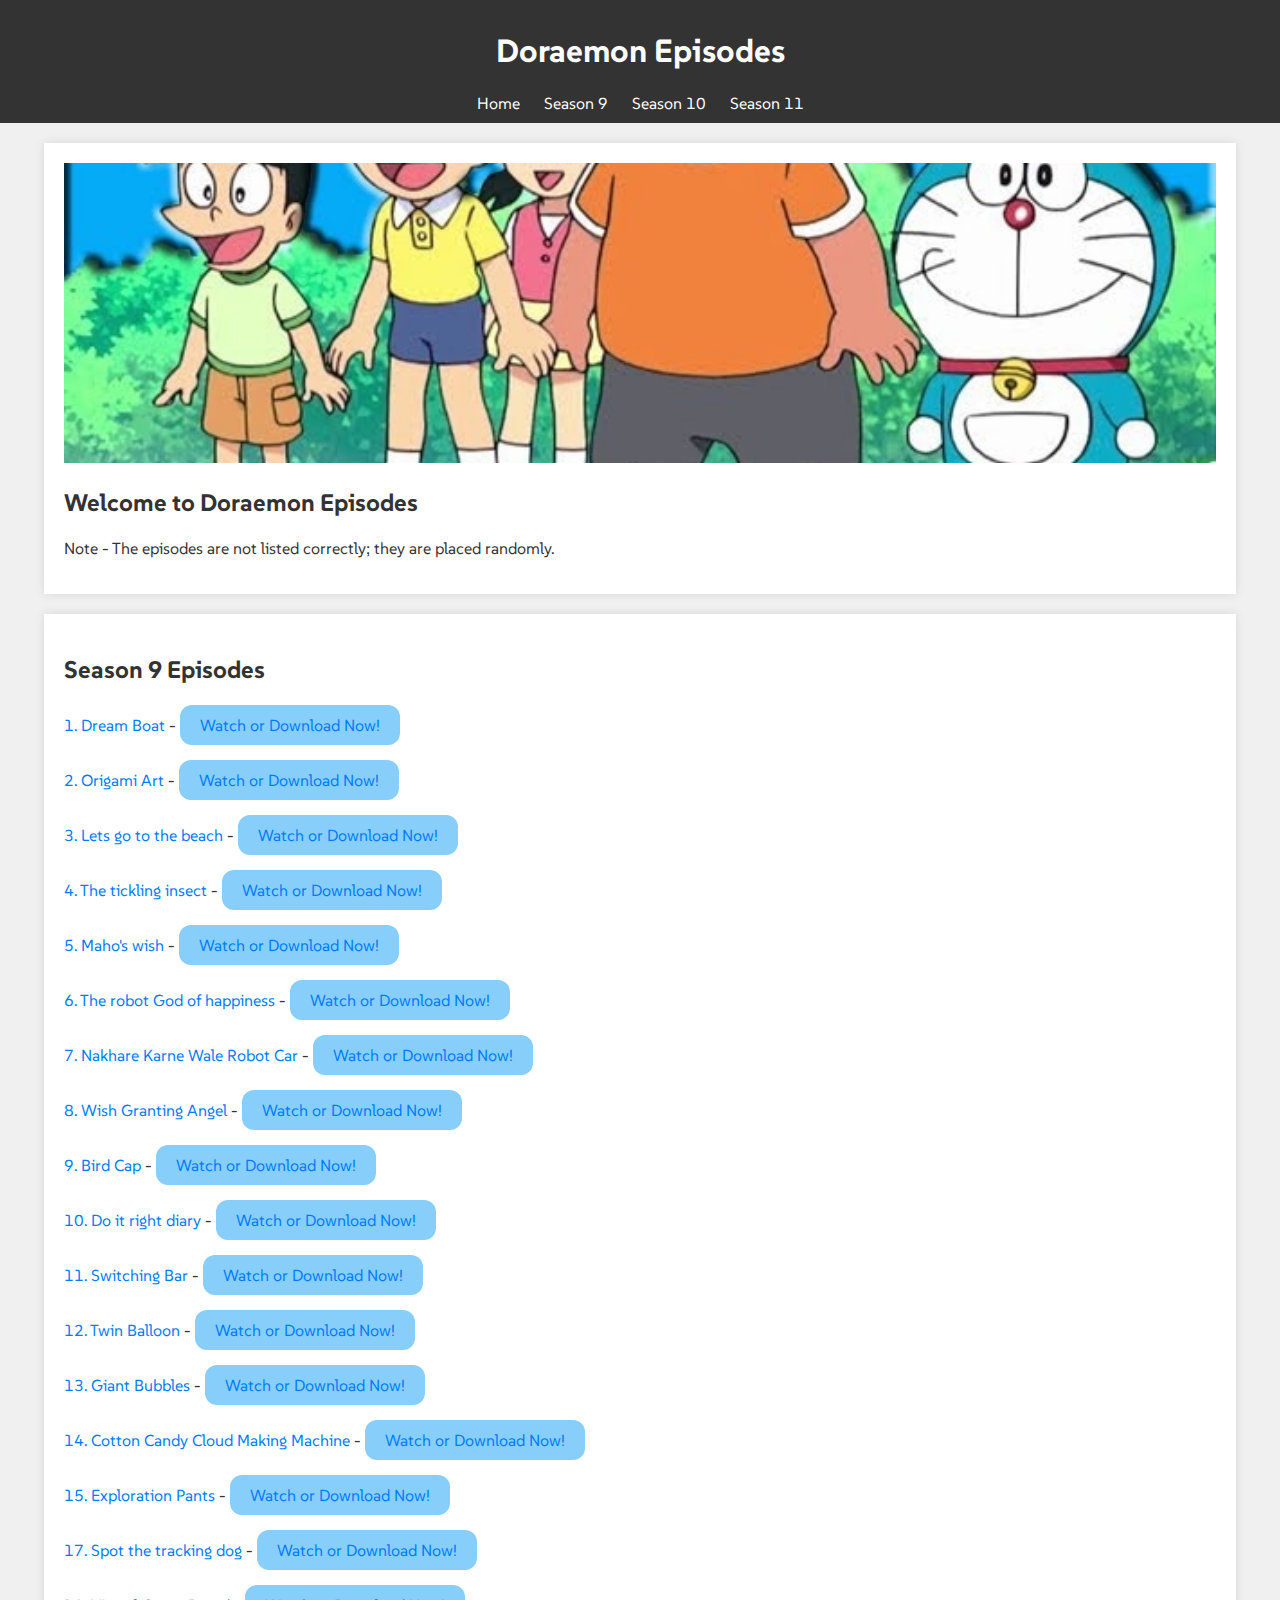
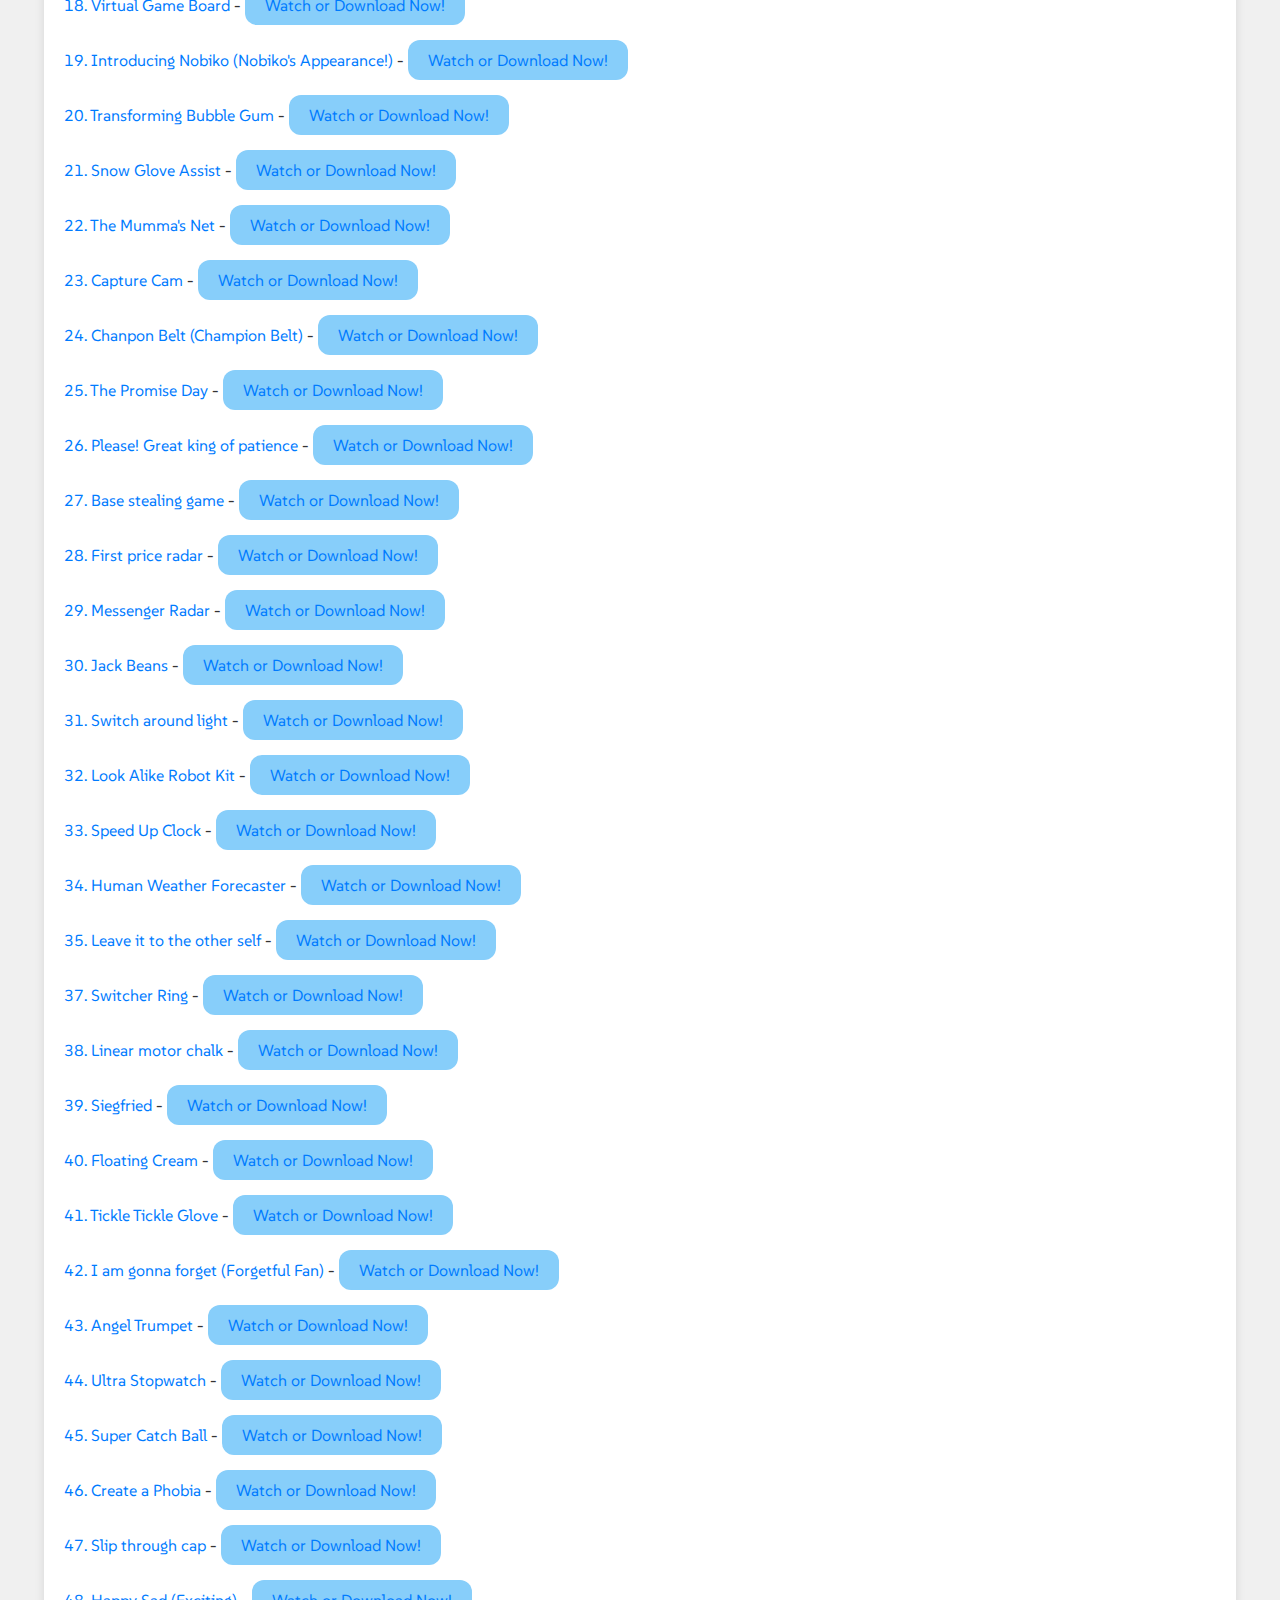
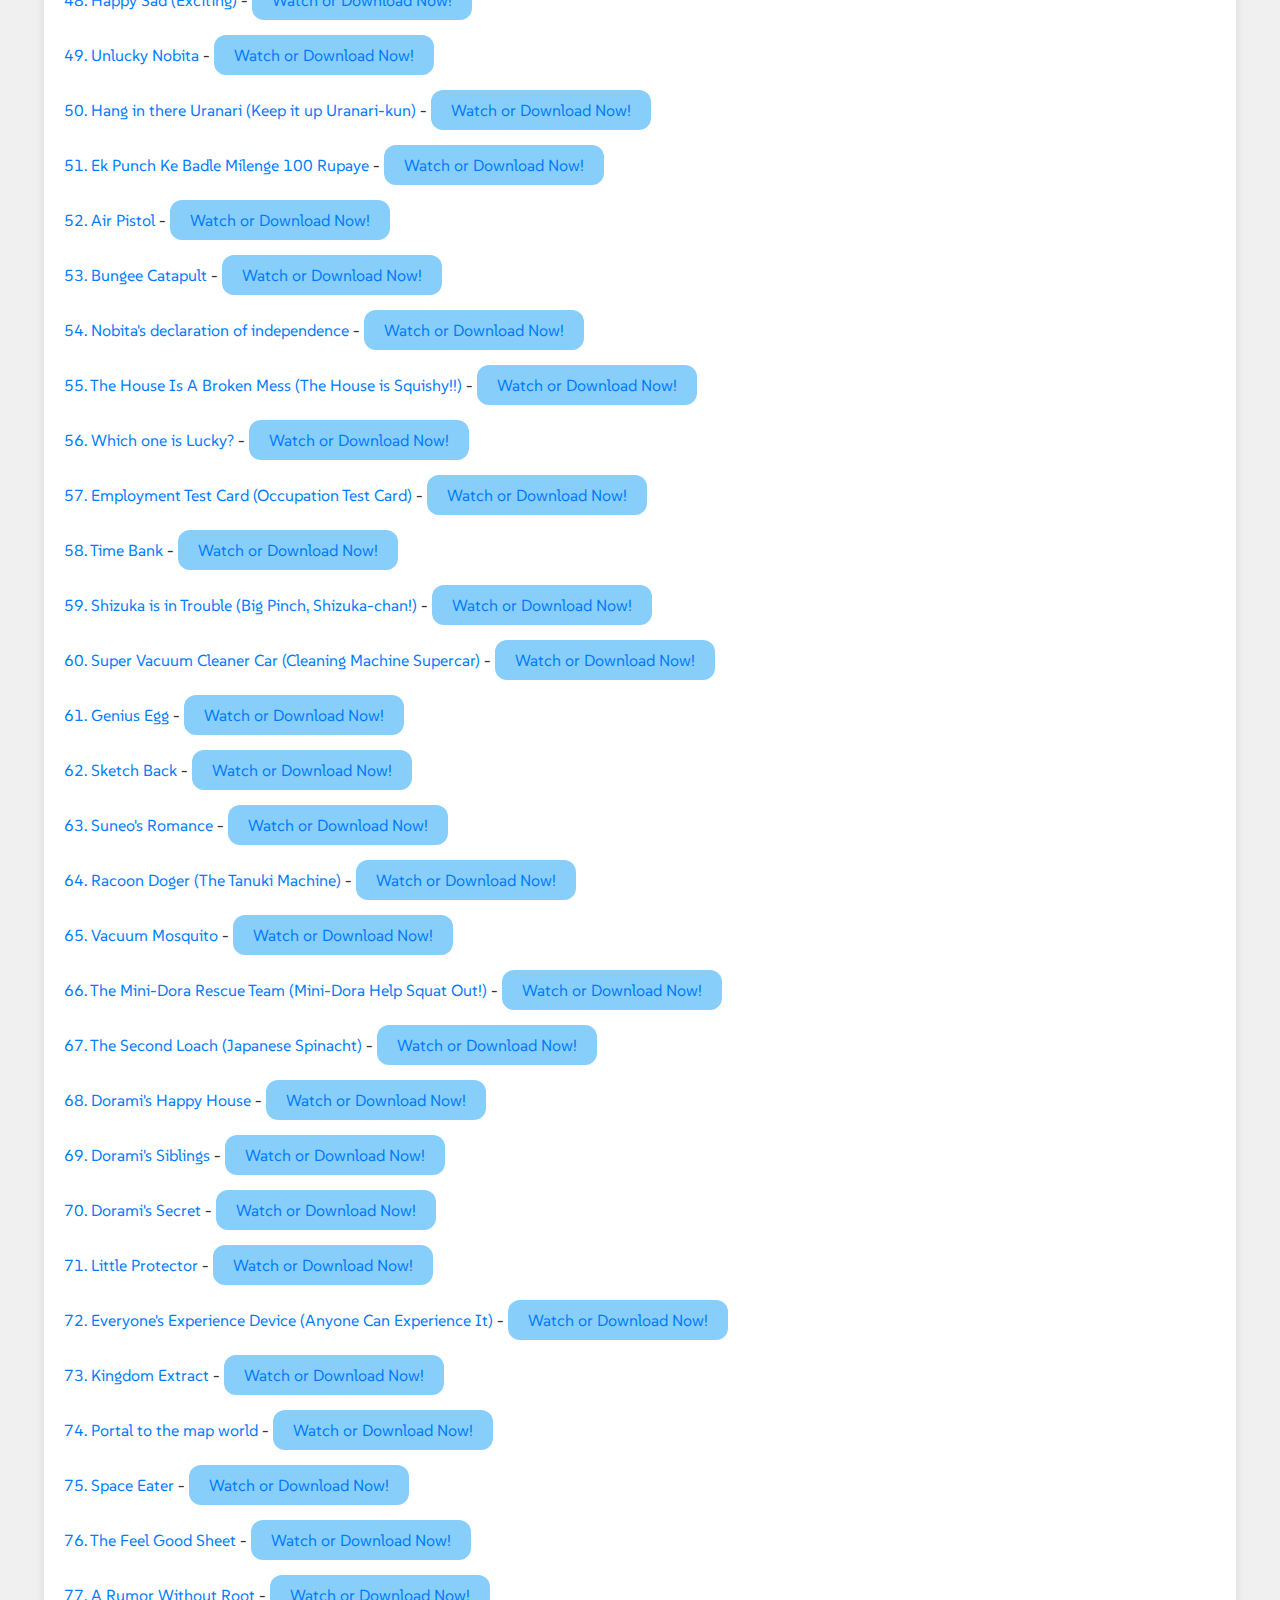
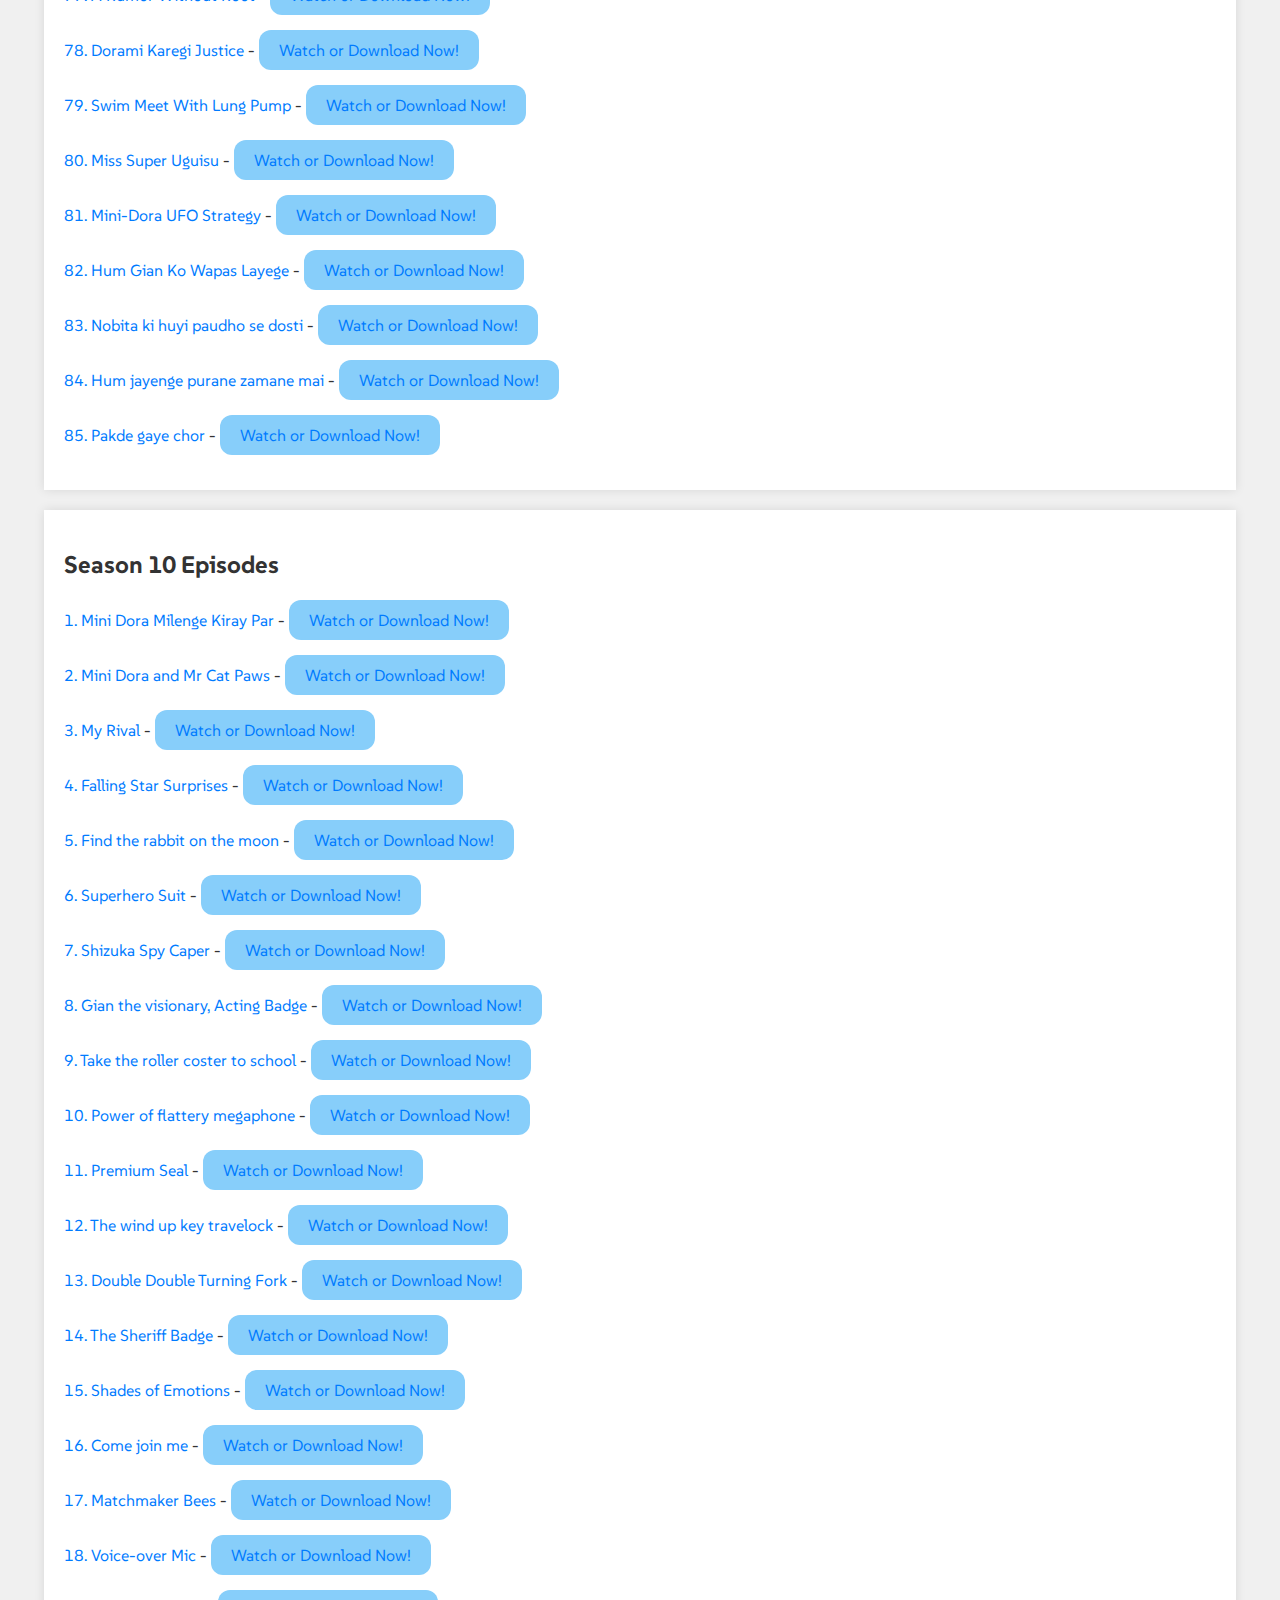
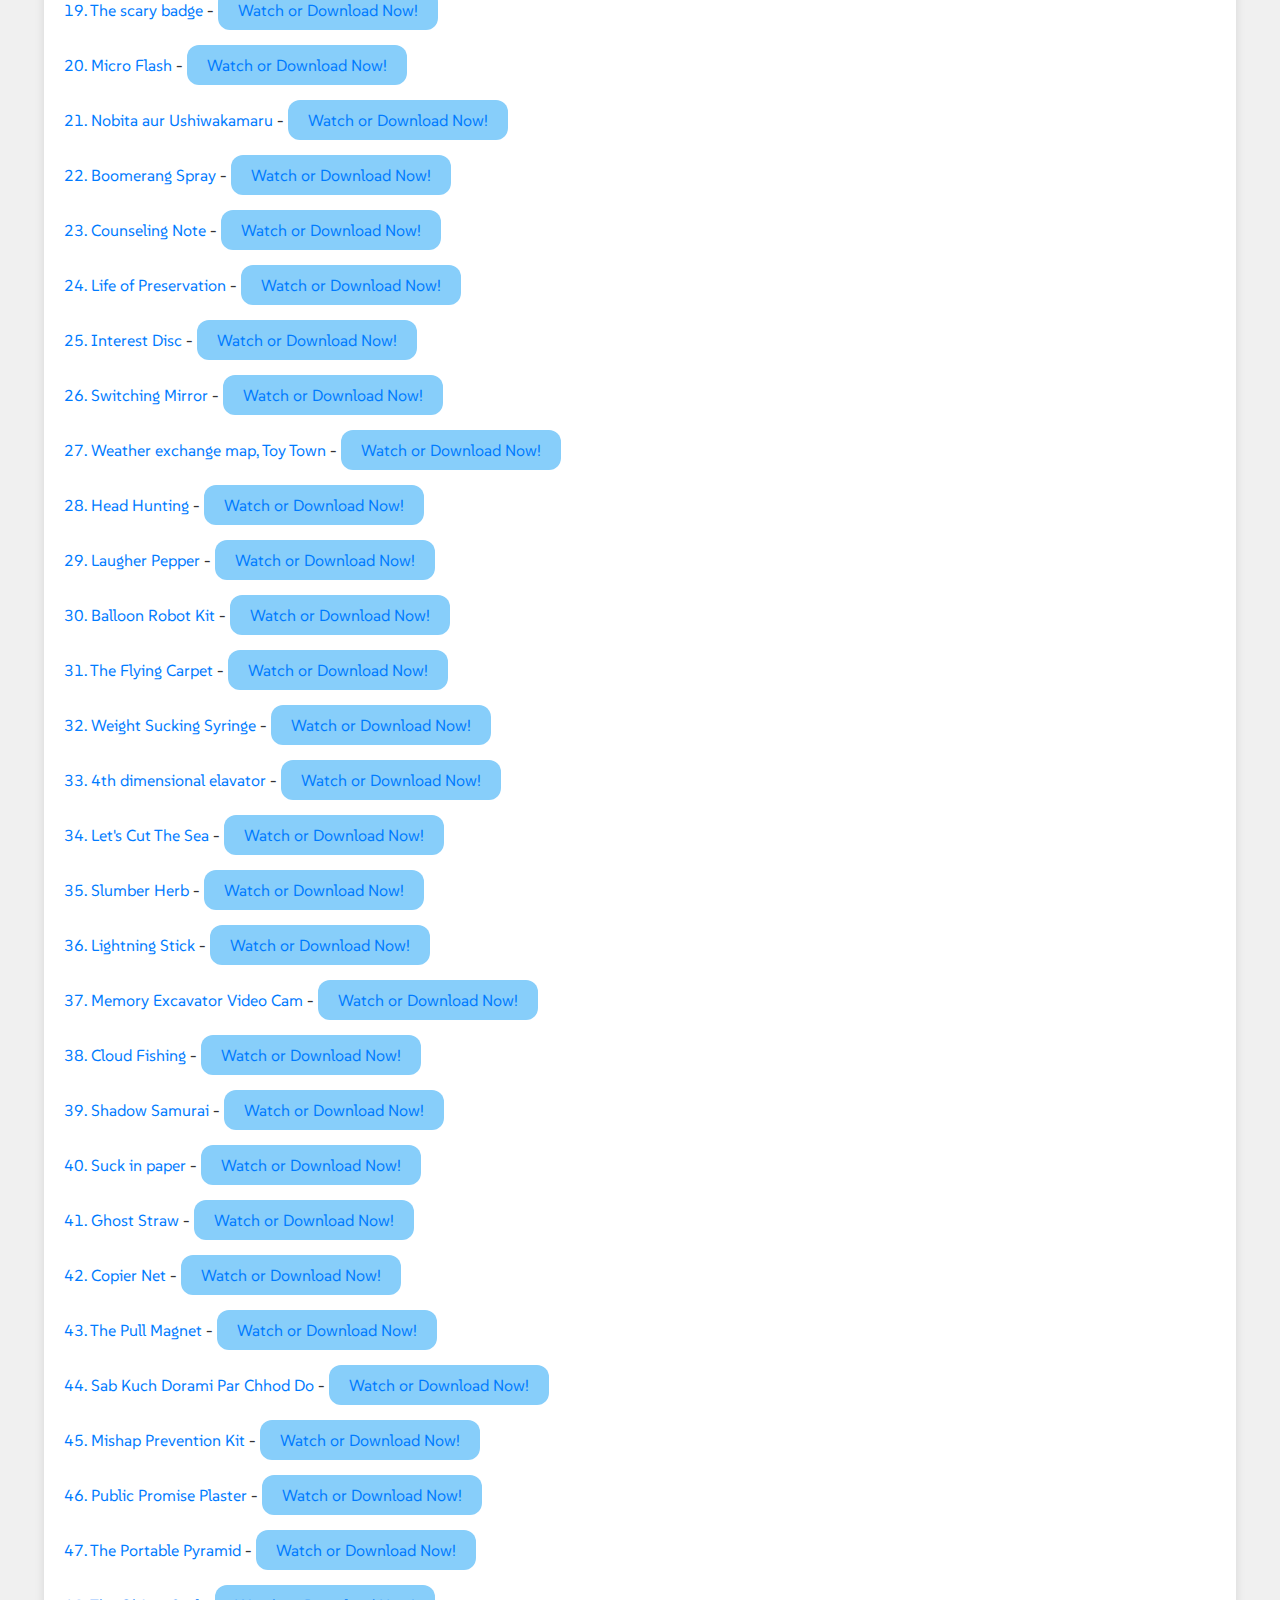
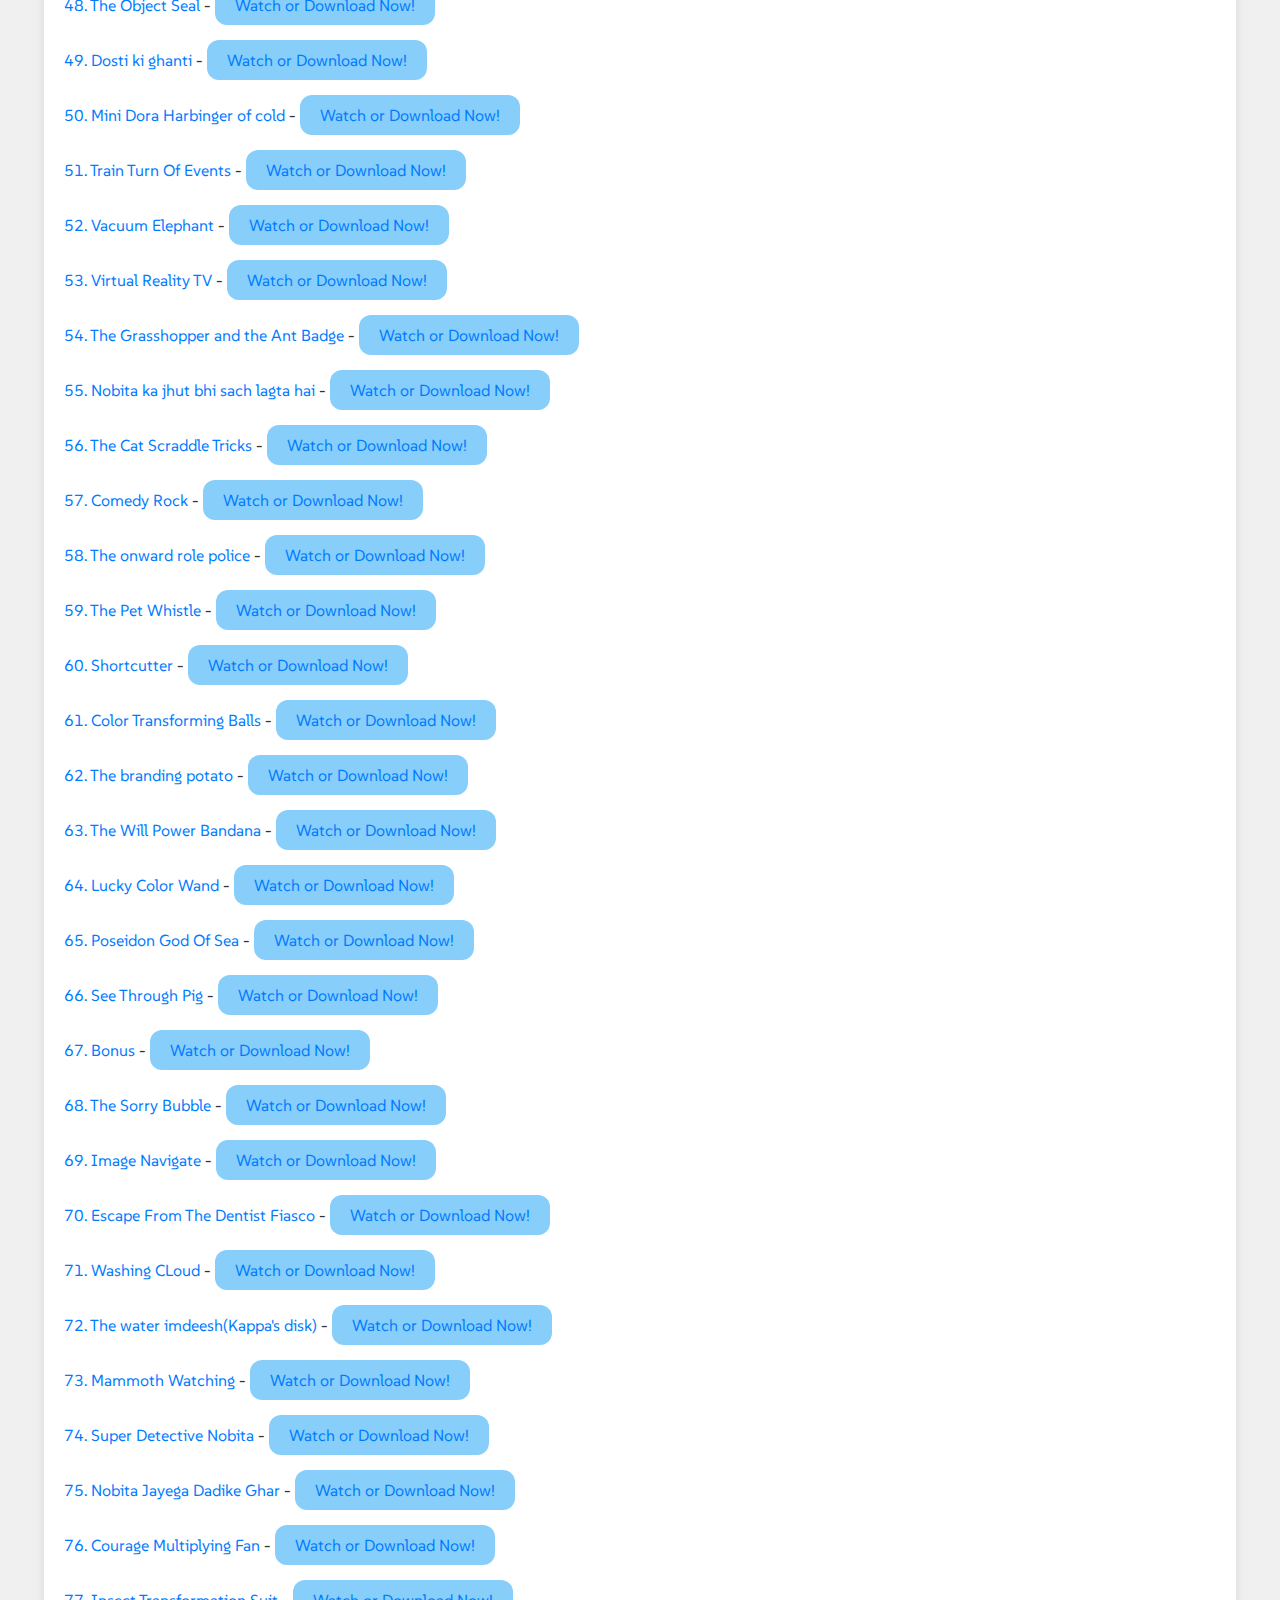
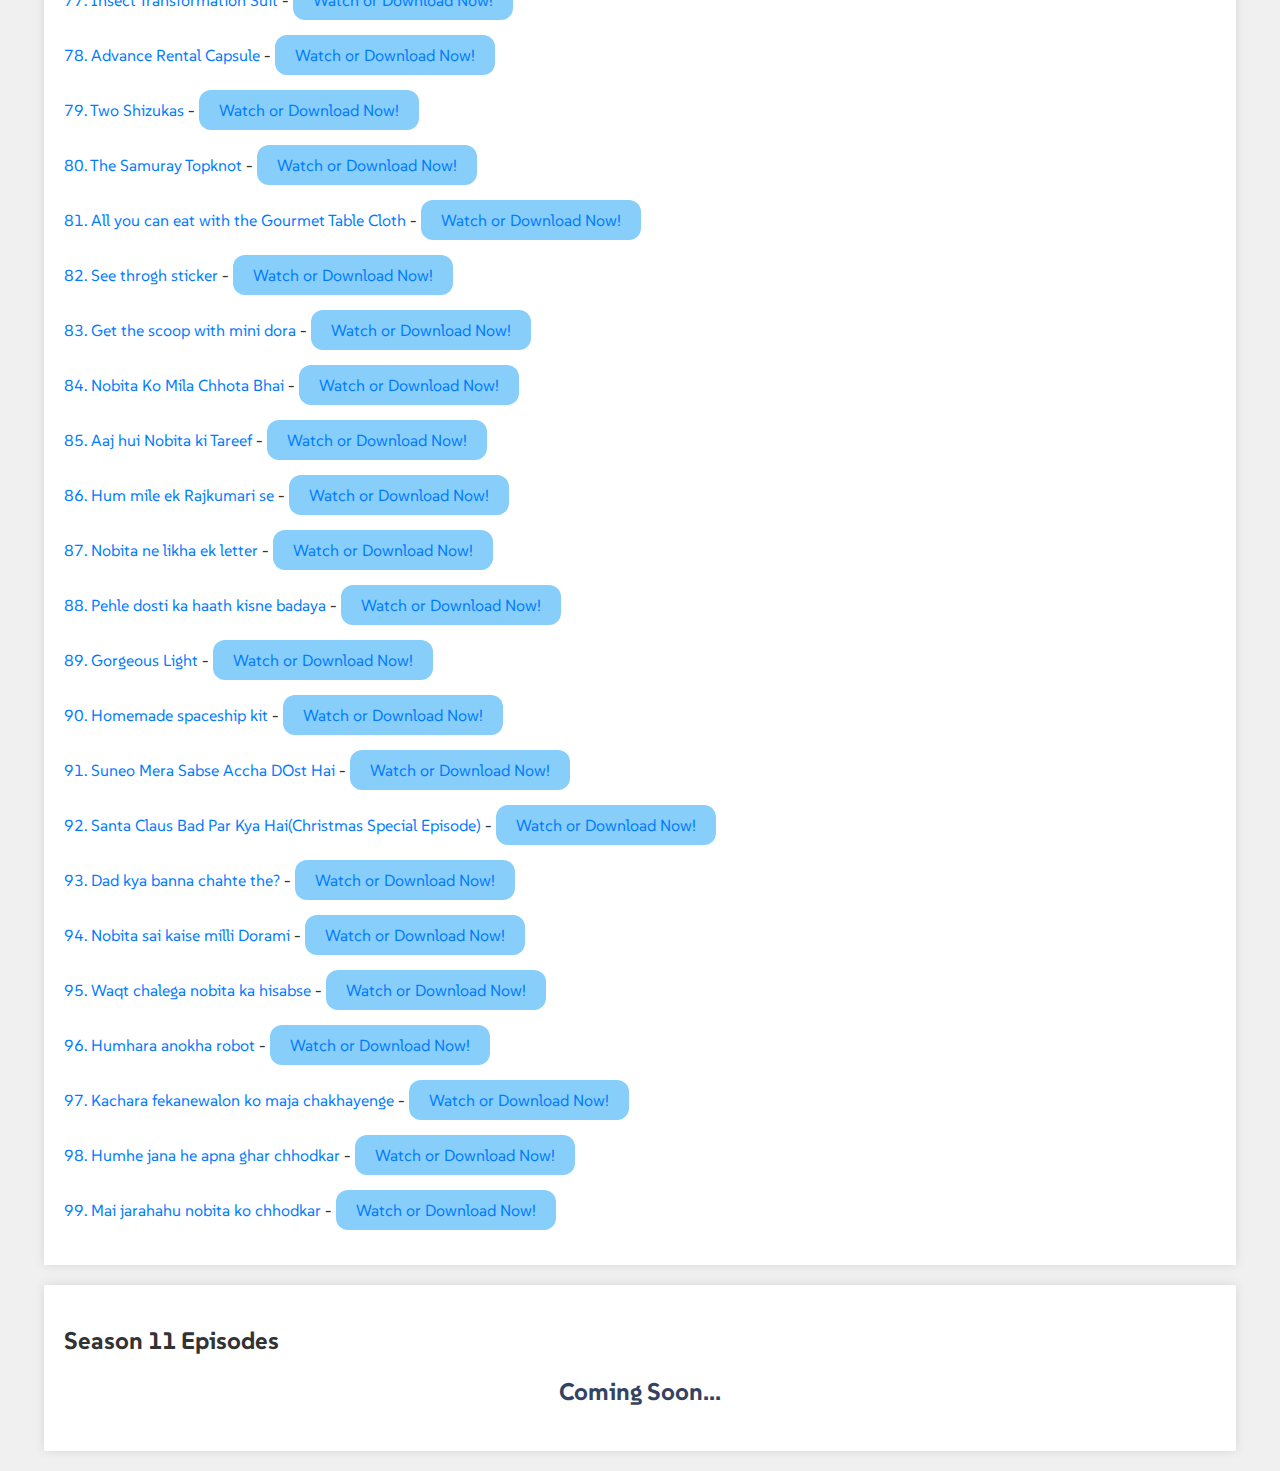
==== commit ad7c125a: "Changes" ====
--- a/index.html
+++ b/index.html
@@ -40,6 +40,7 @@
         document.addEventListener('DOMContentLoaded', () => {
             loadEpisodes('season9', 'season-9.txt');
             loadEpisodes('season10', 'season-10.txt');
+            loadEpisodes('season11', 'season-11.txt');
         });
     </script>
 </head>
@@ -51,6 +52,7 @@
                 <li><a href="#home">Home</a></li>
                 <li><a href="#season9">Season 9</a></li>
                 <li><a href="#season10">Season 10</a></li>
+                <li><a href="#season11">Season 11</a></li>
             </ul>
             <button class="menu-toggle">☰</button>
         </nav>
@@ -69,6 +71,11 @@
             <h2>Season 10 Episodes</h2>
             <div class="season10-episode-list"></div>
         </section>
+        <section id="season11" class="container">
+            <h2>Season 11 Episodes</h2>
+            <div class="season11-episode-list"></div>
+            <p class="coming-soon">Coming Soon...</p>
+        </section>
     </main>
 </body>
 </html>
--- a/style.css
+++ b/style.css
@@ -134,3 +134,11 @@
         margin: 10px 0;
     }
 }
+
+.coming-soon {
+    text-align: center;
+    font-size: 1.5em;
+    font-weight: bold;
+    color: #344360; 
+    margin-top: 20px;
+}
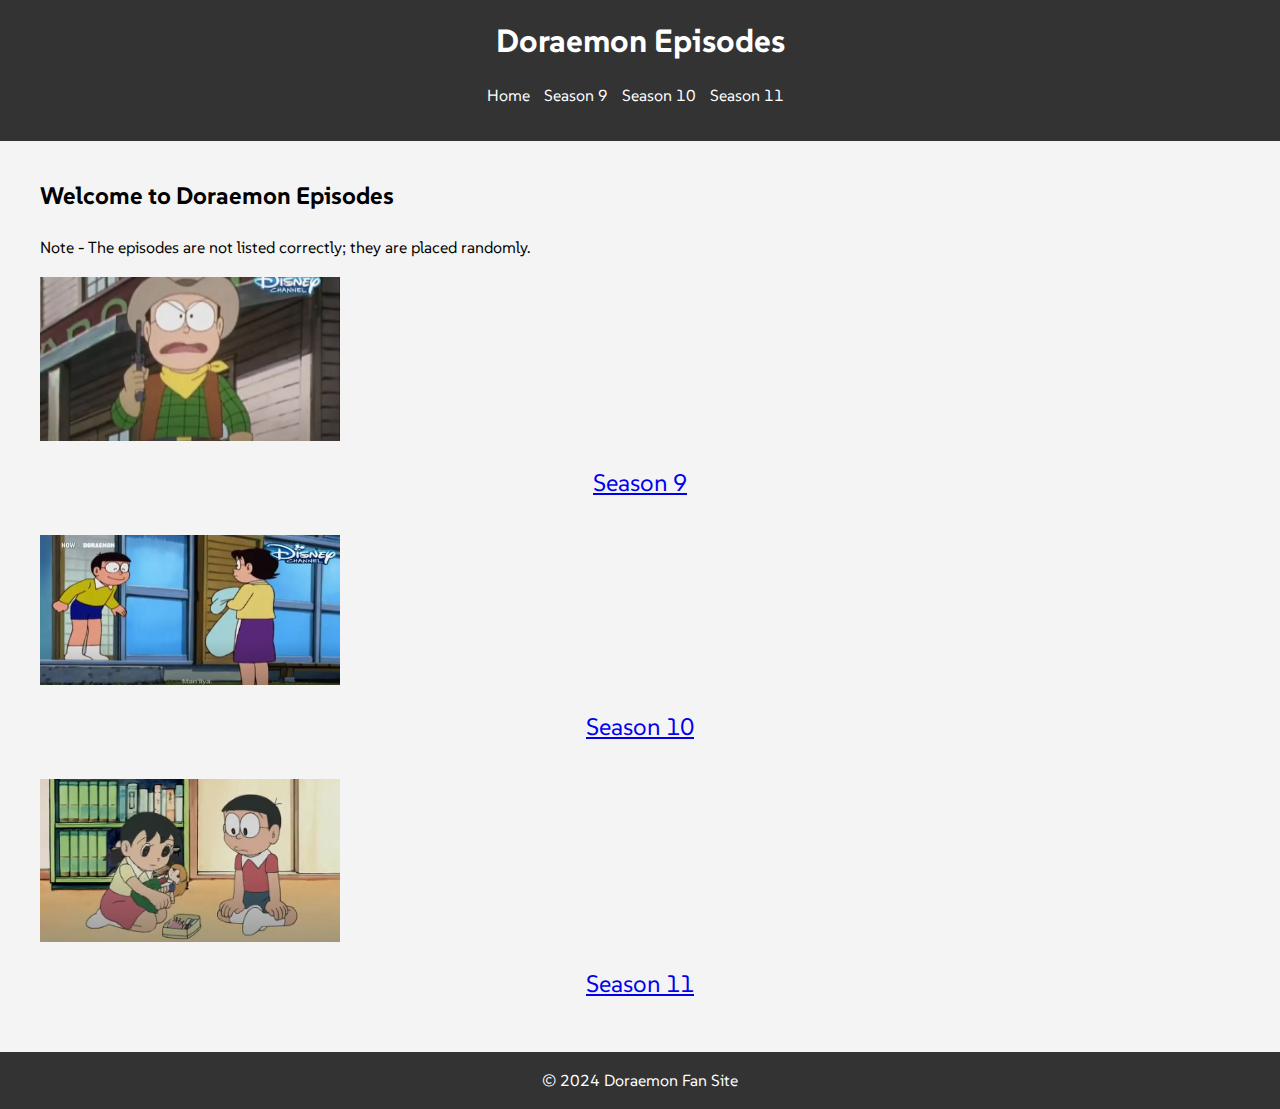
==== commit 7492f22d: "separate webpage for each season" ====
--- a/index.html
+++ b/index.html
@@ -5,77 +5,51 @@
     <meta name="viewport" content="width=device-width, initial-scale=1.0">
     <title>Doraemon Episodes</title>
     <link rel="stylesheet" href="style.css">
-    <script>
-        async function loadEpisodes(season, fileName) {
-            try {
-                const response = await fetch(fileName);
-                const text = await response.text();
-                const episodes = text.split('\n').filter(line => line.trim() !== '');
-
-                const episodeList = document.querySelector(`.${season}-episode-list`);
-                episodeList.innerHTML = ''; // Clear existing content
-
-                episodes.forEach((episode, index) => {
-                    const episodeParts = episode.split('|');
-                    if (episodeParts.length === 2) {
-                        const episodeNumber = index + 1;
-                        const episodeTitle = episodeParts[0].trim();
-                        const episodeLink = episodeParts[1].trim();
-
-                        const episodeDiv = document.createElement('div');
-                        episodeDiv.classList.add('episode');
-
-                        episodeDiv.innerHTML = `
-                            <a href="${episodeLink}" target="_blank">${episodeNumber}. ${episodeTitle}</a>
-                            - <a href="${episodeLink}" class="button" target="_blank">Watch or Download Now!</a>
-                        `;
-                        episodeList.appendChild(episodeDiv);
-                    }
-                });
-            } catch (error) {
-                console.error(`Failed to load ${season} episodes:`, error);
-            }
-        }
-
-        document.addEventListener('DOMContentLoaded', () => {
-            loadEpisodes('season9', 'season-9.txt');
-            loadEpisodes('season10', 'season-10.txt');
-            loadEpisodes('season11', 'season-11.txt');
-        });
-    </script>
 </head>
 <body>
     <header>
         <h1>Doraemon Episodes</h1>
         <nav>
             <ul>
-                <li><a href="#home">Home</a></li>
-                <li><a href="#season9">Season 9</a></li>
-                <li><a href="#season10">Season 10</a></li>
-                <li><a href="#season11">Season 11</a></li>
+                <li><a href="index.html">Home</a></li>
+                <li><a href="season-9.html">Season 9</a></li>
+                <li><a href="season-10.html">Season 10</a></li>
+                <li><a href="season-11.html">Season 11</a></li>
             </ul>
-            <button class="menu-toggle">☰</button>
         </nav>
     </header>
     <main>
         <section id="home" class="container">
-            <img src="images/thumbnail (1).jpg" alt="Doraemon Thumbnail" class="home-image">
             <h2>Welcome to Doraemon Episodes</h2>
             <p>Note - The episodes are not listed correctly; they are placed randomly.</p>
-        </section>
-        <section id="season9" class="container">
-            <h2>Season 9 Episodes</h2>
-            <div class="season9-episode-list"></div>
-        </section>
-        <section id="season10" class="container">
-            <h2>Season 10 Episodes</h2>
-            <div class="season10-episode-list"></div>
-        </section>
-        <section id="season11" class="container">
-            <h2>Season 11 Episodes</h2>
-            <div class="season11-episode-list"></div>
-            <p class="coming-soon">Coming Soon...</p>
+            
+            <!-- Season 9 -->
+            <div class="season">
+                <a href="season-9.html">
+                    <img src="images/season-9.png" alt="Season 9" class="season-image">
+                    <span class="season-title">Season 9</span>
+                </a>
+            </div>
+
+            <!-- Season 10 -->
+            <div class="season">
+                <a href="season-10.html">
+                    <img src="images/season-10.png" alt="Season 10" class="season-image">
+                    <span class="season-title">Season 10</span>
+                </a>
+            </div>
+
+            <!-- Season 11 -->
+            <div class="season">
+                <a href="season-11.html">
+                    <img src="images/season-11.png" alt="Season 11" class="season-image">
+                    <span class="season-title">Season 11</span>
+                </a>
+            </div>
         </section>
     </main>
+    <footer>
+        <p>&copy; 2024 Doraemon Fan Site</p>
+    </footer>
 </body>
 </html>
--- a/style.css
+++ b/style.css
@@ -1,144 +1,117 @@
+/* Font Import */
 @font-face {
-    font-family: 'SUSEVariableFont';
+    font-family: 'SUSE';
     src: url('fonts/SUSE-VariableFont_wght.ttf') format('truetype');
+    font-weight: 100 900; /* Adjust based on the weights available in the font */
+    font-style: normal;
 }
 
+/* General Styles */
 body {
-    font-family: 'SUSEVariableFont', sans-serif;
-    background-color: #f0f0f0;
-    color: #333;
+    font-family: 'SUSE', Arial, sans-serif;
+    line-height: 1.6;
     margin: 0;
     padding: 0;
+    background-color: #f4f4f4;
 }
 
 header {
-    background-color: #333;
-    color: white;
-    padding: 10px 0;
+    background: #333;
+    color: #fff;
+    padding: 1rem 0;
     text-align: center;
+}
+
+header h1 {
+    margin: 0;
 }
 
 nav ul {
     list-style: none;
     padding: 0;
-    margin: 0;
 }
 
 nav ul li {
     display: inline;
-    margin: 0 10px;
+    margin-right: 10px;
 }
 
 nav ul li a {
-    color: white;
+    color: #fff;
     text-decoration: none;
 }
 
 .menu-toggle {
-    display: none;
-    font-size: 24px;
-    background: none;
-    border: none;
-    color: white;
-    cursor: pointer;
+    display: none; /* Hidden by default, can be enabled for mobile responsiveness */
+}
+
+/* Main Content */
+main {
+    padding: 1rem;
 }
 
 .container {
-    width: 90%;
     max-width: 1200px;
-    margin: 20px auto;
-    padding: 20px;
-    background-color: white;
+    margin: 0 auto;
+}
+
+.home-image {
+    width: 300px; /* Adjust if needed */
+    height: auto;
+}
+
+.season-image {
+    width: 300px; /* Same as the thumbnail image */
+    height: auto;
+    margin-bottom: 1rem;
+}
+
+.season-title {
+    font-size: 1.5rem;
+    text-align: center;
+    display: block;
+    margin-bottom: 2rem;
+}
+
+.episode-list {
+    margin-top: 1rem;
+}
+
+.episode {
+    margin-bottom: 1rem;
+    padding: 0.5rem;
+    background: #fff;
+    border-radius: 5px;
     box-shadow: 0 0 10px rgba(0, 0, 0, 0.1);
 }
 
-.home-image {
-    width: 100%;
-    height: auto;
-    max-height: 300px;
-    object-fit: cover;
-}
-
-.episode-list {
-    margin: 20px 0;
-}
-
-.episode {
-    margin-bottom: 15px;
-}
-
 .episode a {
-    color: #007bff;
+    color: #333;
     text-decoration: none;
 }
 
-.episode a:hover {
-    text-decoration: underline;
+.episode a.button {
+    display: inline-block;
+    padding: 0.5rem 1rem;
+    margin-left: 0.5rem;
+    background: #007bff;
+    color: #fff;
+    border-radius: 5px;
+    text-decoration: none;
 }
 
-.button {
-    font-family: 'SUSEVariableFont', sans-serif;
-    background-color: #87CEFA; /* Light Blue */
-    color: white;
-    border: none;
-    border-radius: 12px; /* Rounded corners */
-    padding: 10px 20px;
-    text-decoration: none;
-    display: inline-block;
-    transition: background-color 0.3s ease;
+.episode a.button:hover {
+    background: #0056b3;
+}
+
+/* Footer */
+footer {
+    background: #333;
+    color: #fff;
+    padding: 1rem 0;
     text-align: center;
 }
 
-.button:hover {
-    background-color: #00BFFF; /* Deep Sky Blue */
+footer p {
+    margin: 0;
 }
-
-.note {
-    font-style: italic;
-    color: #555;
-    text-align: center;
-    margin-top: 20px;
-}
-
-footer {
-    text-align: center;
-    padding: 10px 0;
-    background-color: #333;
-    color: white;
-}
-
-@media (max-width: 768px) {
-    .episode {
-        flex: 1 1 calc(50% - 20px);
-    }
-}
-
-@media (max-width: 480px) {
-    .menu-toggle {
-        display: block;
-    }
-
-    nav ul {
-        display: none;
-        text-align: center;
-        margin: 0;
-        padding: 0;
-    }
-
-    nav ul.show {
-        display: block;
-    }
-
-    nav ul li {
-        display: block;
-        margin: 10px 0;
-    }
-}
-
-.coming-soon {
-    text-align: center;
-    font-size: 1.5em;
-    font-weight: bold;
-    color: #344360; 
-    margin-top: 20px;
-}
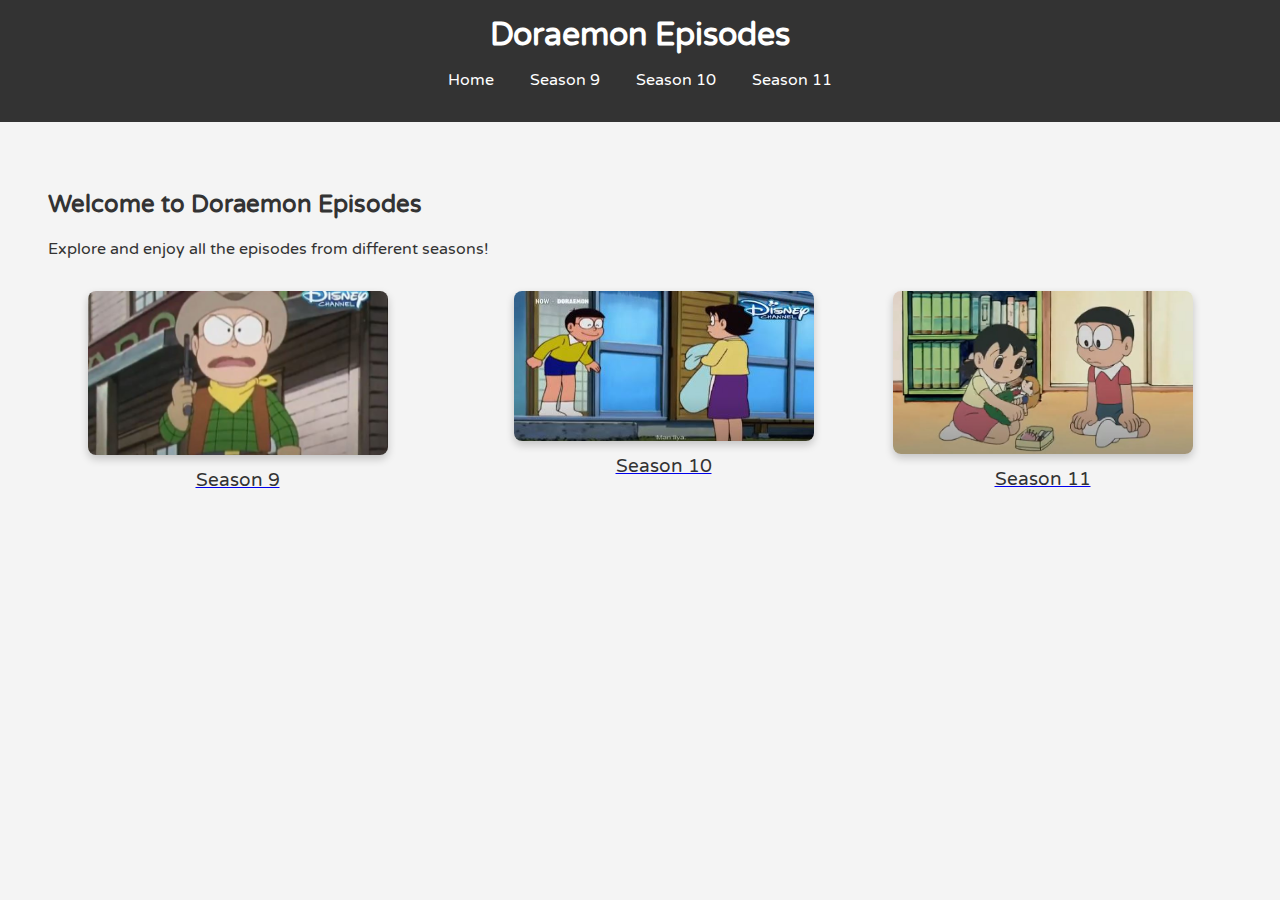
==== commit 663c1ec1: "fixes" ====
--- a/index.html
+++ b/index.html
@@ -5,6 +5,38 @@
     <meta name="viewport" content="width=device-width, initial-scale=1.0">
     <title>Doraemon Episodes</title>
     <link rel="stylesheet" href="style.css">
+    <script>
+        async function loadEpisodes() {
+            try {
+                const response = await fetch('season-9.txt');
+                const text = await response.text();
+                const episodes = text.split('\n').filter(line => line.trim() !== '');
+
+                const episodeList = document.querySelector('.episode-list');
+                episodes.forEach((episode, index) => {
+                    const episodeParts = episode.split('|');
+                    if (episodeParts.length === 2) {
+                        const episodeNumber = index + 1;
+                        const episodeTitle = episodeParts[0].trim();
+                        const episodeLink = episodeParts[1].trim();
+
+                        const episodeDiv = document.createElement('div');
+                        episodeDiv.classList.add('episode');
+
+                        episodeDiv.innerHTML = `
+                            <a href="${episodeLink}" target="_blank">${episodeNumber}. ${episodeTitle}</a>
+                            - <a href="${episodeLink}" class="button" target="_blank">Watch or Download Now!</a>
+                        `;
+                        episodeList.appendChild(episodeDiv);
+                    }
+                });
+            } catch (error) {
+                console.error('Failed to load episodes:', error);
+            }
+        }
+
+        document.addEventListener('DOMContentLoaded', loadEpisodes);
+    </script>
 </head>
 <body>
     <header>
@@ -21,35 +53,28 @@
     <main>
         <section id="home" class="container">
             <h2>Welcome to Doraemon Episodes</h2>
-            <p>Note - The episodes are not listed correctly; they are placed randomly.</p>
-            
-            <!-- Season 9 -->
-            <div class="season">
-                <a href="season-9.html">
-                    <img src="images/season-9.png" alt="Season 9" class="season-image">
-                    <span class="season-title">Season 9</span>
-                </a>
-            </div>
-
-            <!-- Season 10 -->
-            <div class="season">
-                <a href="season-10.html">
-                    <img src="images/season-10.png" alt="Season 10" class="season-image">
-                    <span class="season-title">Season 10</span>
-                </a>
-            </div>
-
-            <!-- Season 11 -->
-            <div class="season">
-                <a href="season-11.html">
-                    <img src="images/season-11.png" alt="Season 11" class="season-image">
-                    <span class="season-title">Season 11</span>
-                </a>
+            <p>Explore and enjoy all the episodes from different seasons!</p>
+            <div class="seasons">
+                <div class="season">
+                    <a href="season-9.html">
+                        <img src="images/season-9.png" alt="Season 9" class="season-image">
+                        <p>Season 9
+                </div>
+                <div class="season">
+                    <a href="season-10.html">
+                        <img src="images/season-10.png" alt="Season 10" class="season-image">
+                        <p>Season 10</p>
+                    </a>
+                </div>
+                <div class="season">
+                    <a href="season-11.html">
+                        <img src="images/season-11.png" alt="Season 11" class="season-image">
+                        <p>Season 11</p>
+                        
+                    </a>
+                </div>
             </div>
         </section>
     </main>
-    <footer>
-        <p>&copy; 2024 Doraemon Fan Site</p>
-    </footer>
 </body>
 </html>
--- a/style.css
+++ b/style.css
@@ -1,24 +1,19 @@
-/* Font Import */
-@font-face {
-    font-family: 'SUSE';
-    src: url('fonts/SUSE-VariableFont_wght.ttf') format('truetype');
-    font-weight: 100 900; /* Adjust based on the weights available in the font */
-    font-style: normal;
-}
+/* Import Varela Round Font */
+@import url('https://fonts.googleapis.com/css2?family=Varela+Round&display=swap');
 
 /* General Styles */
 body {
-    font-family: 'SUSE', Arial, sans-serif;
-    line-height: 1.6;
+    font-family: 'Varela Round', sans-serif;
+    color: #333;
     margin: 0;
     padding: 0;
     background-color: #f4f4f4;
 }
 
 header {
-    background: #333;
+    background-color: #333;
     color: #fff;
-    padding: 1rem 0;
+    padding: 1rem;
     text-align: center;
 }
 
@@ -27,13 +22,13 @@
 }
 
 nav ul {
-    list-style: none;
+    list-style-type: none;
     padding: 0;
 }
 
 nav ul li {
     display: inline;
-    margin-right: 10px;
+    margin: 0 1rem;
 }
 
 nav ul li a {
@@ -41,77 +36,73 @@
     text-decoration: none;
 }
 
-.menu-toggle {
-    display: none; /* Hidden by default, can be enabled for mobile responsiveness */
+nav ul li a:hover {
+    text-decoration: underline;
 }
 
-/* Main Content */
 main {
-    padding: 1rem;
+    padding: 2rem;
 }
 
 .container {
     max-width: 1200px;
     margin: 0 auto;
+    padding: 1rem;
 }
 
-.home-image {
-    width: 300px; /* Adjust if needed */
-    height: auto;
+.seasons {
+    display: flex;
+    justify-content: space-around;
+    flex-wrap: wrap;
+}
+
+.season {
+    text-align: center;
+    margin: 1rem;
 }
 
 .season-image {
-    width: 300px; /* Same as the thumbnail image */
+    width: 100%;
+    max-width: 300px;
     height: auto;
-    margin-bottom: 1rem;
+    border-radius: 8px;
+    box-shadow: 0 4px 8px rgba(0, 0, 0, 0.2);
+    transition: transform 0.3s;
 }
 
-.season-title {
-    font-size: 1.5rem;
-    text-align: center;
-    display: block;
-    margin-bottom: 2rem;
+.season-image:hover {
+    transform: scale(1.05);
 }
 
-.episode-list {
-    margin-top: 1rem;
+.season p {
+    margin-top: 0.5rem;
+    font-size: 1.2rem;
+    color: #333;
 }
 
-.episode {
-    margin-bottom: 1rem;
-    padding: 0.5rem;
-    background: #fff;
-    border-radius: 5px;
-    box-shadow: 0 0 10px rgba(0, 0, 0, 0.1);
+.episode-list .episode {
+    margin-bottom: 1.5rem; /* Ensures a clear gap between episodes */
 }
 
 .episode a {
-    color: #333;
     text-decoration: none;
+    color: #007bff;
 }
 
-.episode a.button {
-    display: inline-block;
+.episode a:hover {
+    text-decoration: underline;
+}
+
+.button {
+    color: #fff !important; /* Ensure button text is white */
+    background-color: #007bff;
     padding: 0.5rem 1rem;
-    margin-left: 0.5rem;
-    background: #007bff;
-    color: #fff;
     border-radius: 5px;
     text-decoration: none;
+    display: inline-block; /* Ensures padding and background are applied correctly */
+    margin-top: 0.5rem; /* Space between the text and the button */
 }
 
-.episode a.button:hover {
-    background: #0056b3;
+.button:hover {
+    background-color: #0056b3;
 }
-
-/* Footer */
-footer {
-    background: #333;
-    color: #fff;
-    padding: 1rem 0;
-    text-align: center;
-}
-
-footer p {
-    margin: 0;
-}
